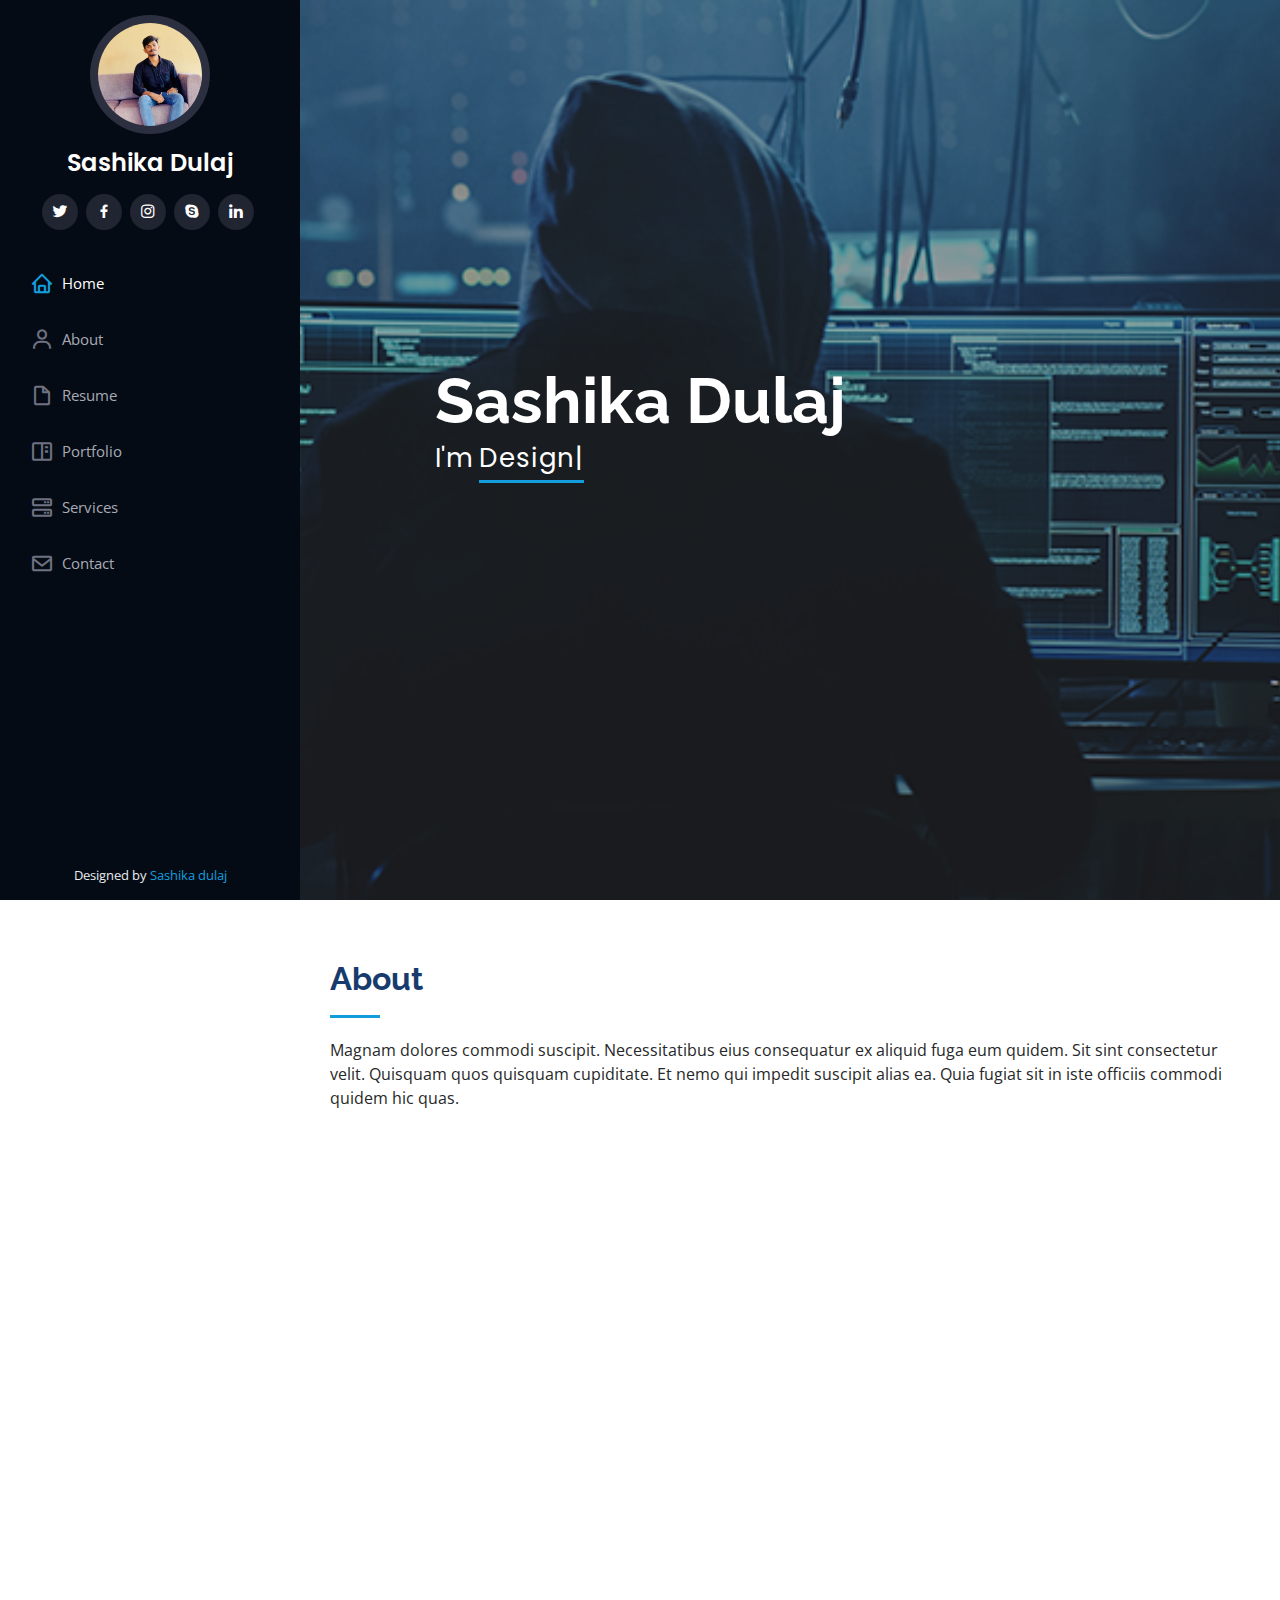
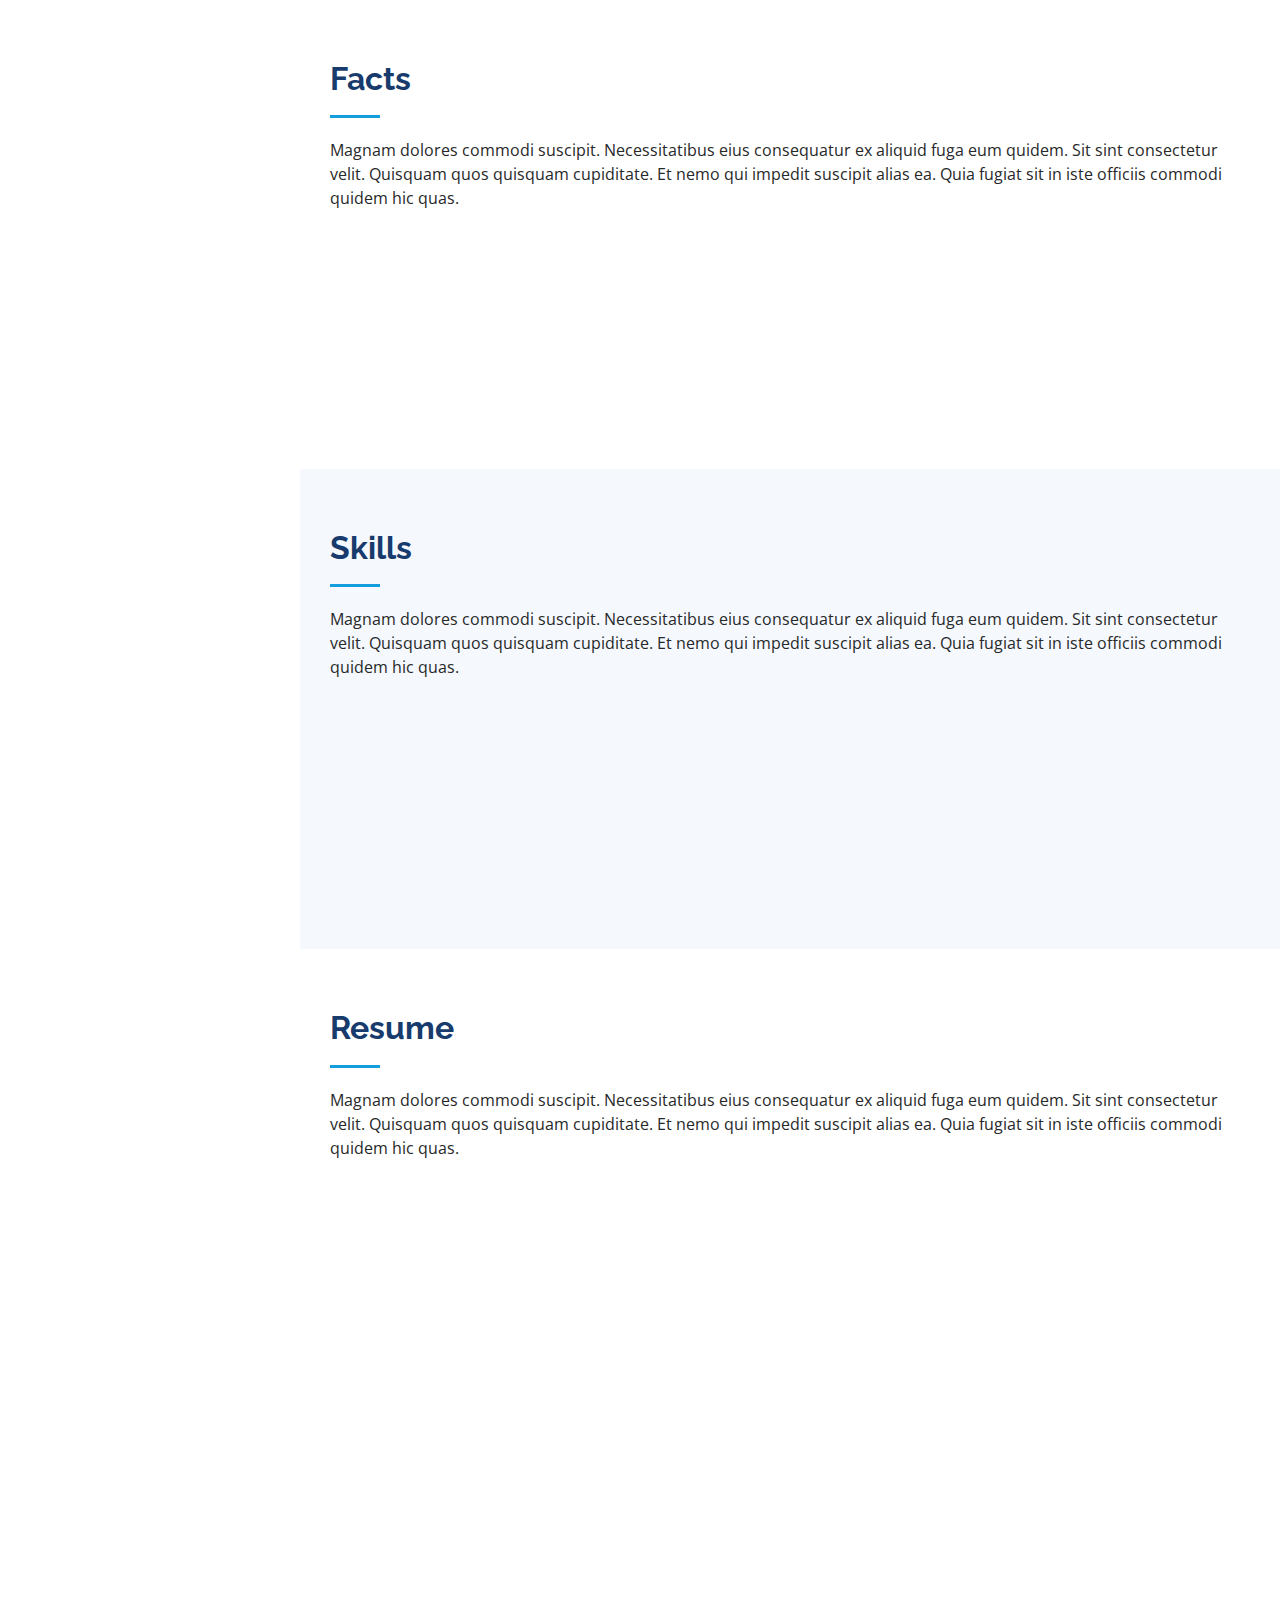
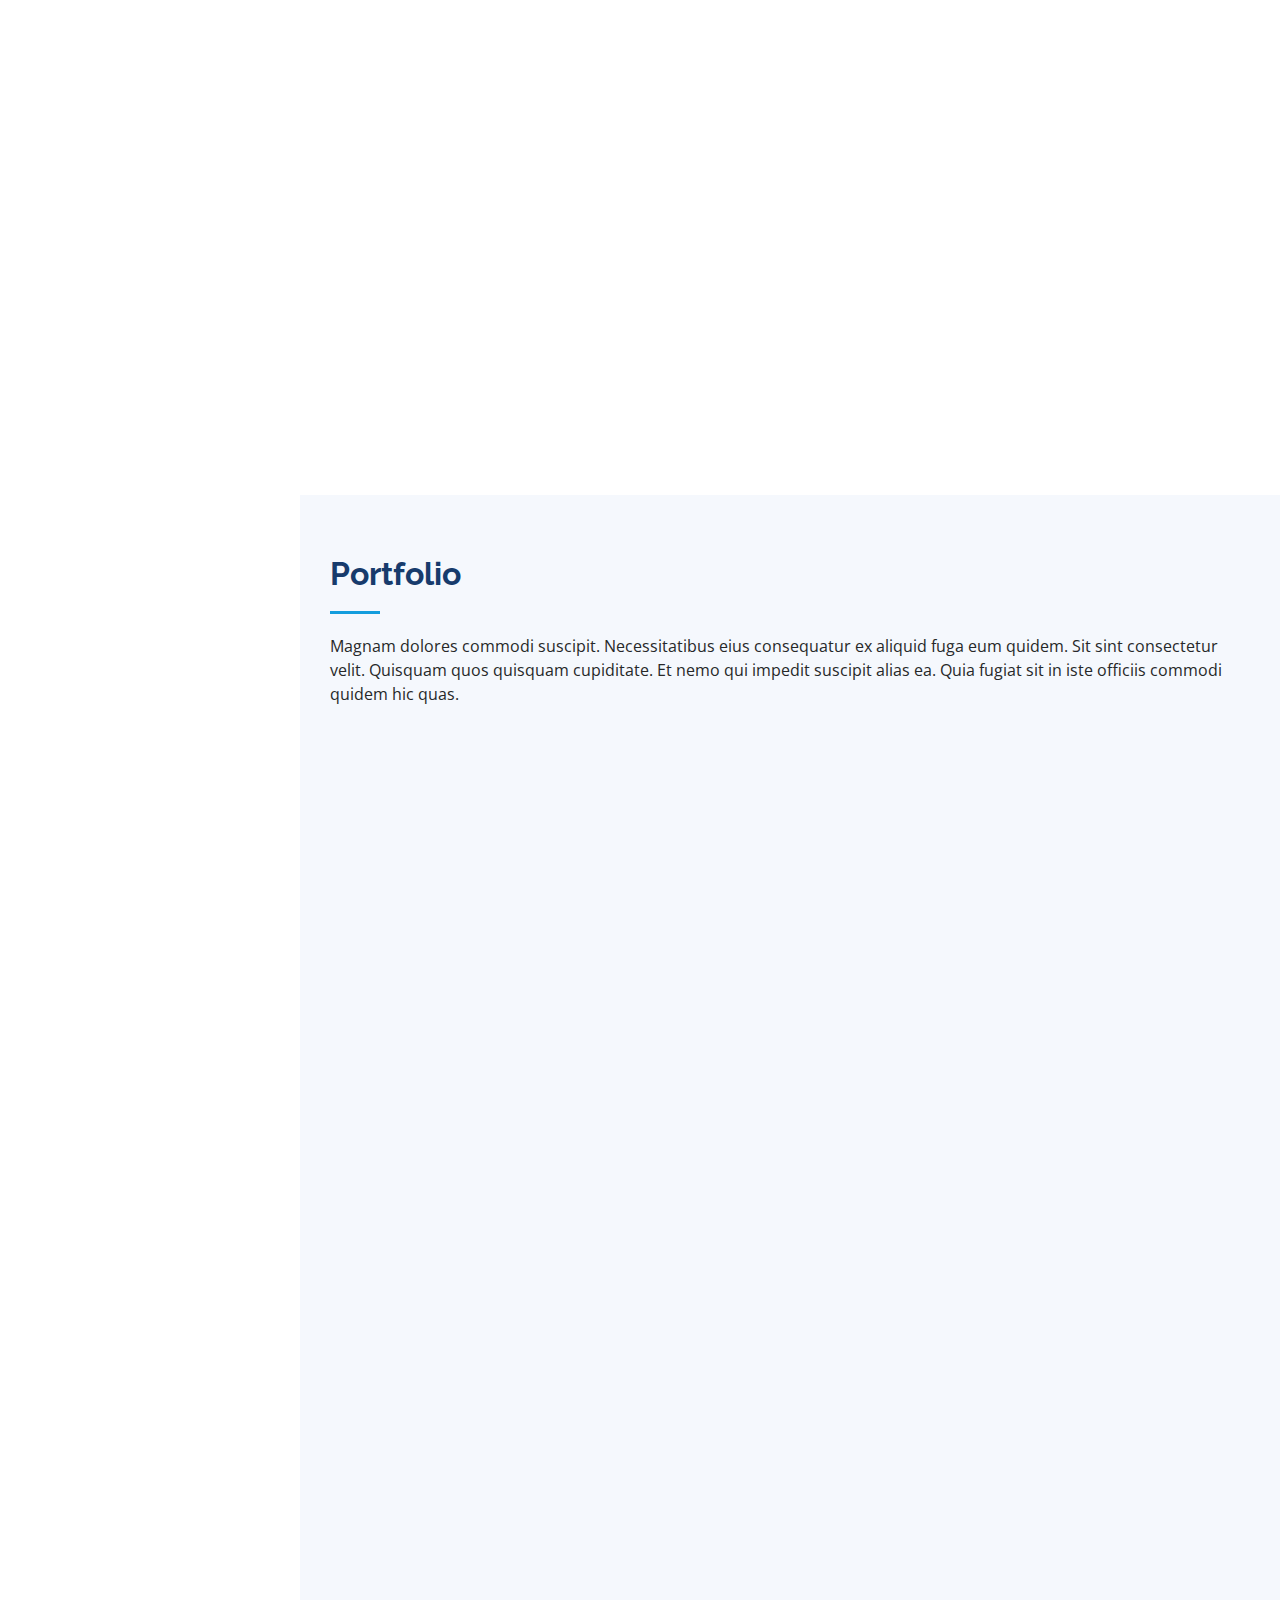
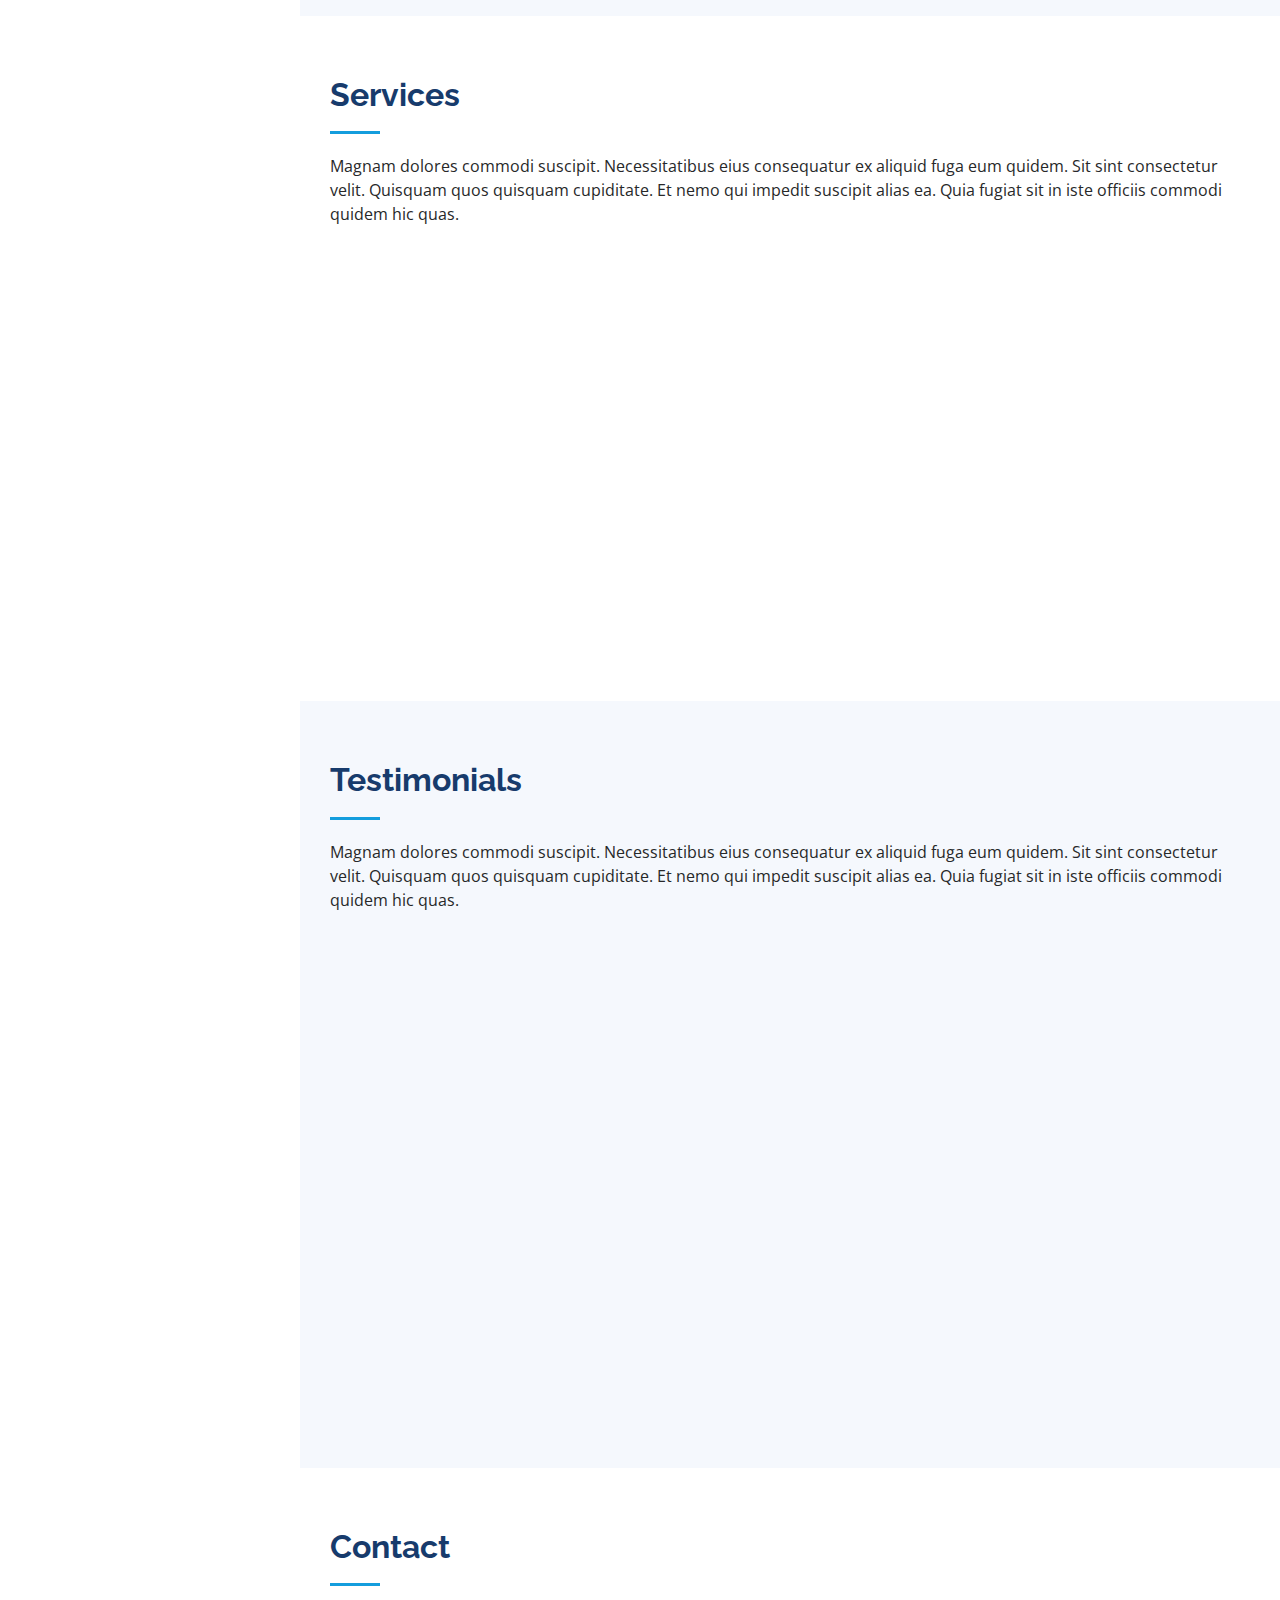
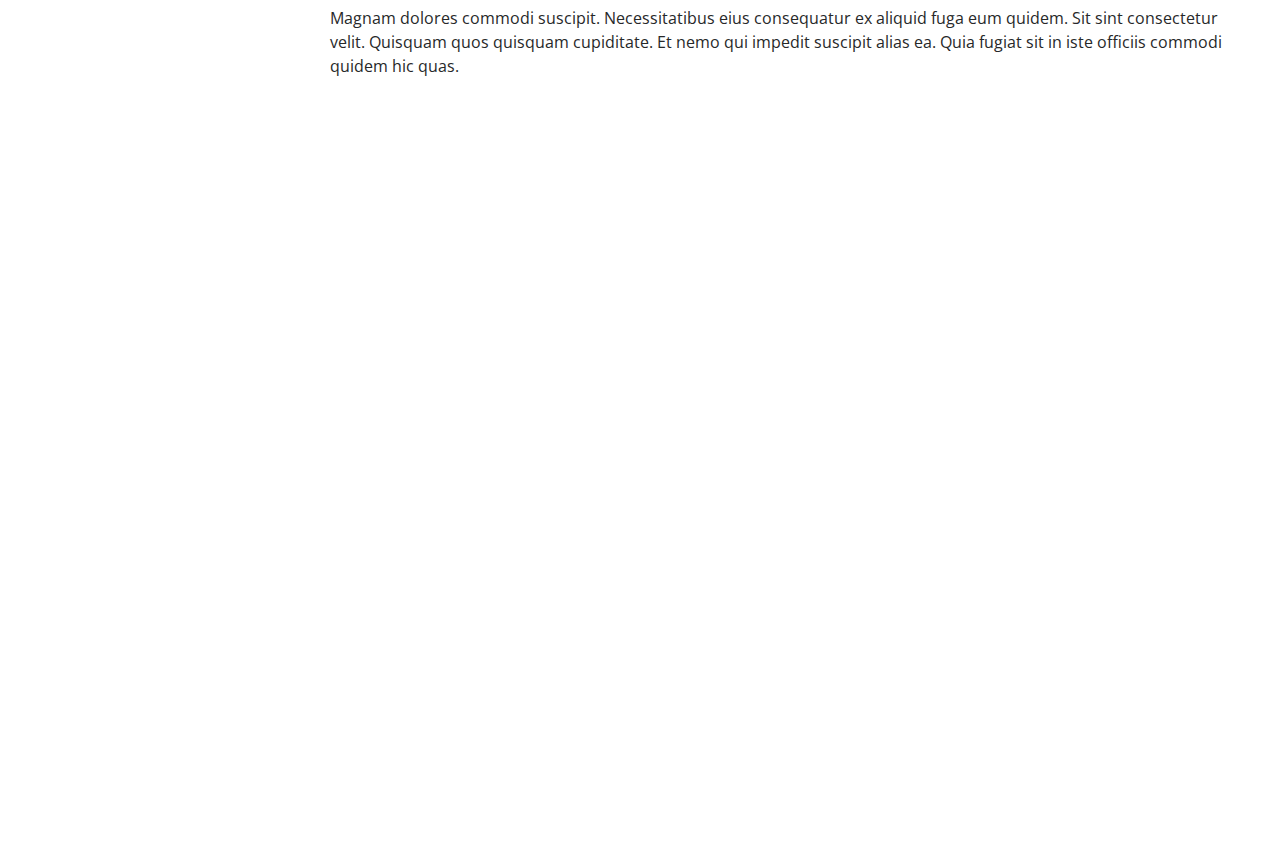
==== index.html @ 4c7f1e3f "first commit" ====
<!DOCTYPE html>
<html lang="en">

<head>
  <meta charset="utf-8">
  <meta content="width=device-width, initial-scale=1.0" name="viewport">

  <title>iPortfolio Bootstrap Template - Index</title>
  <meta content="" name="description">
  <meta content="" name="keywords">

  <!-- Favicons -->
  <link href="assets/img/favicon.png" rel="icon">
  <link href="assets/img/apple-touch-icon.png" rel="apple-touch-icon">

  <!-- Google Fonts -->
  <link href="https://fonts.googleapis.com/css?family=Open+Sans:300,300i,400,400i,600,600i,700,700i|Raleway:300,300i,400,400i,500,500i,600,600i,700,700i|Poppins:300,300i,400,400i,500,500i,600,600i,700,700i" rel="stylesheet">

  <!-- Vendor CSS Files -->
  <link href="assets/vendor/aos/aos.css" rel="stylesheet">
  <link href="assets/vendor/bootstrap/css/bootstrap.min.css" rel="stylesheet">
  <link href="assets/vendor/bootstrap-icons/bootstrap-icons.css" rel="stylesheet">
  <link href="assets/vendor/boxicons/css/boxicons.min.css" rel="stylesheet">
  <link href="assets/vendor/glightbox/css/glightbox.min.css" rel="stylesheet">
  <link href="assets/vendor/swiper/swiper-bundle.min.css" rel="stylesheet">

  <!-- Template Main CSS File -->
  <link href="assets/css/style.css" rel="stylesheet">

  <!-- =======================================================
  * Template Name: iPortfolio
  * Updated: Jul 27 2023 with Bootstrap v5.3.1
  * Template URL: https://bootstrapmade.com/iportfolio-bootstrap-portfolio-websites-template/
  * Author: BootstrapMade.com
  * License: https://bootstrapmade.com/license/
  ======================================================== -->
</head>

<body>

  <!-- ======= Mobile nav toggle button ======= -->
  <i class="bi bi-list mobile-nav-toggle d-xl-none"></i>

  <!-- ======= Header ======= -->
  <header id="header">
    <div class="d-flex flex-column">

      <div class="profile">
        <img src="assets/img/profile-img.jpeg"  alt="" class="img-fluid rounded-circle">
        <h1 class="text-light"><a href="index.html">Sashika Dulaj</a></h1>
        <div class="social-links mt-3 text-center">
          <a href="#" class="twitter"><i class="bx bxl-twitter"></i></a>
          <a href="#" class="facebook"><i class="bx bxl-facebook"></i></a>
          <a href="#" class="instagram"><i class="bx bxl-instagram"></i></a>
          <a href="#" class="google-plus"><i class="bx bxl-skype"></i></a>
          <a href="#" class="linkedin"><i class="bx bxl-linkedin"></i></a>
        </div>
      </div>

      <nav id="navbar" class="nav-menu navbar">
        <ul>
          <li><a href="#hero" class="nav-link scrollto active"><i class="bx bx-home"></i> <span>Home</span></a></li>
          <li><a href="#about" class="nav-link scrollto"><i class="bx bx-user"></i> <span>About</span></a></li>
          <li><a href="#resume" class="nav-link scrollto"><i class="bx bx-file-blank"></i> <span>Resume</span></a></li>
          <li><a href="#portfolio" class="nav-link scrollto"><i class="bx bx-book-content"></i> <span>Portfolio</span></a></li>
          <li><a href="#services" class="nav-link scrollto"><i class="bx bx-server"></i> <span>Services</span></a></li>
          <li><a href="#contact" class="nav-link scrollto"><i class="bx bx-envelope"></i> <span>Contact</span></a></li>
        </ul>
      </nav><!-- .nav-menu -->
    </div>
  </header><!-- End Header -->

  <!-- ======= Hero Section ======= -->
  <section id="hero" class="d-flex flex-column justify-content-center align-items-center">
    <div class="hero-container" data-aos="fade-in">
      <h1>Sashika Dulaj</h1>
      <p>I'm <span class="typed" data-typed-items="Designer, Developer, Freelancer, Photographer"></span></p>
    </div>
  </section><!-- End Hero -->

  <main id="main">

    <!-- ======= About Section ======= -->
    <section id="about" class="about">
      <div class="container">

        <div class="section-title">
          <h2>About</h2>
          <p>Magnam dolores commodi suscipit. Necessitatibus eius consequatur ex aliquid fuga eum quidem. Sit sint consectetur velit. Quisquam quos quisquam cupiditate. Et nemo qui impedit suscipit alias ea. Quia fugiat sit in iste officiis commodi quidem hic quas.</p>
        </div>

        <div class="row">
          <div class="col-lg-4" data-aos="fade-right">
            <img src="assets/img/profile-img.jpeg" class="img-fluid" alt="">
          </div>
          <div class="col-lg-8 pt-4 pt-lg-0 content" data-aos="fade-left">
            <h3>UI/UX Designer &amp; Web Developer.</h3>
            <p class="fst-italic">
              Lorem ipsum dolor sit amet, consectetur adipiscing elit, sed do eiusmod tempor incididunt ut labore et dolore
              magna aliqua.
            </p>
            <div class="row">
              <div class="col-lg-6">
                <ul>
                  <li><i class="bi bi-chevron-right"></i> <strong>Birthday:</strong> <span>1 May 1995</span></li>
                  <li><i class="bi bi-chevron-right"></i> <strong>Website:</strong> <span>www.example.com</span></li>
                  <li><i class="bi bi-chevron-right"></i> <strong>Phone:</strong> <span>+123 456 7890</span></li>
                  <li><i class="bi bi-chevron-right"></i> <strong>City:</strong> <span>New York, USA</span></li>
                </ul>
              </div>
              <div class="col-lg-6">
                <ul>
                  <li><i class="bi bi-chevron-right"></i> <strong>Age:</strong> <span>30</span></li>
                  <li><i class="bi bi-chevron-right"></i> <strong>Degree:</strong> <span>Master</span></li>
                  <li><i class="bi bi-chevron-right"></i> <strong>PhEmailone:</strong> <span>email@example.com</span></li>
                  <li><i class="bi bi-chevron-right"></i> <strong>Freelance:</strong> <span>Available</span></li>
                </ul>
              </div>
            </div>
            <p>
              Officiis eligendi itaque labore et dolorum mollitia officiis optio vero. Quisquam sunt adipisci omnis et ut. Nulla accusantium dolor incidunt officia tempore. Et eius omnis.
              Cupiditate ut dicta maxime officiis quidem quia. Sed et consectetur qui quia repellendus itaque neque. Aliquid amet quidem ut quaerat cupiditate. Ab et eum qui repellendus omnis culpa magni laudantium dolores.
            </p>
          </div>
        </div>

      </div>
    </section><!-- End About Section -->

    <!-- ======= Facts Section ======= -->
    <section id="facts" class="facts">
      <div class="container">

        <div class="section-title">
          <h2>Facts</h2>
          <p>Magnam dolores commodi suscipit. Necessitatibus eius consequatur ex aliquid fuga eum quidem. Sit sint consectetur velit. Quisquam quos quisquam cupiditate. Et nemo qui impedit suscipit alias ea. Quia fugiat sit in iste officiis commodi quidem hic quas.</p>
        </div>

        <div class="row no-gutters">

          <div class="col-lg-3 col-md-6 d-md-flex align-items-md-stretch" data-aos="fade-up">
            <div class="count-box">
              <i class="bi bi-emoji-smile"></i>
              <span data-purecounter-start="0" data-purecounter-end="232" data-purecounter-duration="1" class="purecounter"></span>
              <p><strong>Happy Clients</strong> consequuntur quae</p>
            </div>
          </div>

          <div class="col-lg-3 col-md-6 d-md-flex align-items-md-stretch" data-aos="fade-up" data-aos-delay="100">
            <div class="count-box">
              <i class="bi bi-journal-richtext"></i>
              <span data-purecounter-start="0" data-purecounter-end="521" data-purecounter-duration="1" class="purecounter"></span>
              <p><strong>Projects</strong> adipisci atque cum quia aut</p>
            </div>
          </div>

          <div class="col-lg-3 col-md-6 d-md-flex align-items-md-stretch" data-aos="fade-up" data-aos-delay="200">
            <div class="count-box">
              <i class="bi bi-headset"></i>
              <span data-purecounter-start="0" data-purecounter-end="1453" data-purecounter-duration="1" class="purecounter"></span>
              <p><strong>Hours Of Support</strong> aut commodi quaerat</p>
            </div>
          </div>

          <div class="col-lg-3 col-md-6 d-md-flex align-items-md-stretch" data-aos="fade-up" data-aos-delay="300">
            <div class="count-box">
              <i class="bi bi-people"></i>
              <span data-purecounter-start="0" data-purecounter-end="32" data-purecounter-duration="1" class="purecounter"></span>
              <p><strong>Hard Workers</strong> rerum asperiores dolor</p>
            </div>
          </div>

        </div>

      </div>
    </section><!-- End Facts Section -->

    <!-- ======= Skills Section ======= -->
    <section id="skills" class="skills section-bg">
      <div class="container">

        <div class="section-title">
          <h2>Skills</h2>
          <p>Magnam dolores commodi suscipit. Necessitatibus eius consequatur ex aliquid fuga eum quidem. Sit sint consectetur velit. Quisquam quos quisquam cupiditate. Et nemo qui impedit suscipit alias ea. Quia fugiat sit in iste officiis commodi quidem hic quas.</p>
        </div>

        <div class="row skills-content">

          <div class="col-lg-6" data-aos="fade-up">

            <div class="progress">
              <span class="skill">HTML <i class="val">100%</i></span>
              <div class="progress-bar-wrap">
                <div class="progress-bar" role="progressbar" aria-valuenow="100" aria-valuemin="0" aria-valuemax="100"></div>
              </div>
            </div>

            <div class="progress">
              <span class="skill">CSS <i class="val">90%</i></span>
              <div class="progress-bar-wrap">
                <div class="progress-bar" role="progressbar" aria-valuenow="90" aria-valuemin="0" aria-valuemax="100"></div>
              </div>
            </div>

            <div class="progress">
              <span class="skill">JavaScript <i class="val">75%</i></span>
              <div class="progress-bar-wrap">
                <div class="progress-bar" role="progressbar" aria-valuenow="75" aria-valuemin="0" aria-valuemax="100"></div>
              </div>
            </div>

          </div>

          <div class="col-lg-6" data-aos="fade-up" data-aos-delay="100">

            <div class="progress">
              <span class="skill">PHP <i class="val">80%</i></span>
              <div class="progress-bar-wrap">
                <div class="progress-bar" role="progressbar" aria-valuenow="80" aria-valuemin="0" aria-valuemax="100"></div>
              </div>
            </div>

            <div class="progress">
              <span class="skill">WordPress/CMS <i class="val">90%</i></span>
              <div class="progress-bar-wrap">
                <div class="progress-bar" role="progressbar" aria-valuenow="90" aria-valuemin="0" aria-valuemax="100"></div>
              </div>
            </div>

            <div class="progress">
              <span class="skill">Photoshop <i class="val">55%</i></span>
              <div class="progress-bar-wrap">
                <div class="progress-bar" role="progressbar" aria-valuenow="55" aria-valuemin="0" aria-valuemax="100"></div>
              </div>
            </div>

          </div>

        </div>

      </div>
    </section><!-- End Skills Section -->

    <!-- ======= Resume Section ======= -->
    <section id="resume" class="resume">
      <div class="container">

        <div class="section-title">
          <h2>Resume</h2>
          <p>Magnam dolores commodi suscipit. Necessitatibus eius consequatur ex aliquid fuga eum quidem. Sit sint consectetur velit. Quisquam quos quisquam cupiditate. Et nemo qui impedit suscipit alias ea. Quia fugiat sit in iste officiis commodi quidem hic quas.</p>
        </div>

        <div class="row">
          <div class="col-lg-6" data-aos="fade-up">
            <h3 class="resume-title">Sumary</h3>
            <div class="resume-item pb-0">
              <h4>Alex Smith</h4>
              <p><em>Innovative and deadline-driven Graphic Designer with 3+ years of experience designing and developing user-centered digital/print marketing material from initial concept to final, polished deliverable.</em></p>
              <ul>
                <li>Portland par 127,Orlando, FL</li>
                <li>(123) 456-7891</li>
                <li>alice.barkley@example.com</li>
              </ul>
            </div>

            <h3 class="resume-title">Education</h3>
            <div class="resume-item">
              <h4>Master of Fine Arts &amp; Graphic Design</h4>
              <h5>2015 - 2016</h5>
              <p><em>Rochester Institute of Technology, Rochester, NY</em></p>
              <p>Qui deserunt veniam. Et sed aliquam labore tempore sed quisquam iusto autem sit. Ea vero voluptatum qui ut dignissimos deleniti nerada porti sand markend</p>
            </div>
            <div class="resume-item">
              <h4>Bachelor of Fine Arts &amp; Graphic Design</h4>
              <h5>2010 - 2014</h5>
              <p><em>Rochester Institute of Technology, Rochester, NY</em></p>
              <p>Quia nobis sequi est occaecati aut. Repudiandae et iusto quae reiciendis et quis Eius vel ratione eius unde vitae rerum voluptates asperiores voluptatem Earum molestiae consequatur neque etlon sader mart dila</p>
            </div>
          </div>
          <div class="col-lg-6" data-aos="fade-up" data-aos-delay="100">
            <h3 class="resume-title">Professional Experience</h3>
            <div class="resume-item">
              <h4>Senior graphic design specialist</h4>
              <h5>2019 - Present</h5>
              <p><em>Experion, New York, NY </em></p>
              <ul>
                <li>Lead in the design, development, and implementation of the graphic, layout, and production communication materials</li>
                <li>Delegate tasks to the 7 members of the design team and provide counsel on all aspects of the project. </li>
                <li>Supervise the assessment of all graphic materials in order to ensure quality and accuracy of the design</li>
                <li>Oversee the efficient use of production project budgets ranging from $2,000 - $25,000</li>
              </ul>
            </div>
            <div class="resume-item">
              <h4>Graphic design specialist</h4>
              <h5>2017 - 2018</h5>
              <p><em>Stepping Stone Advertising, New York, NY</em></p>
              <ul>
                <li>Developed numerous marketing programs (logos, brochures,infographics, presentations, and advertisements).</li>
                <li>Managed up to 5 projects or tasks at a given time while under pressure</li>
                <li>Recommended and consulted with clients on the most appropriate graphic design</li>
                <li>Created 4+ design presentations and proposals a month for clients and account managers</li>
              </ul>
            </div>
          </div>
        </div>

      </div>
    </section><!-- End Resume Section -->

    <!-- ======= Portfolio Section ======= -->
    <section id="portfolio" class="portfolio section-bg">
      <div class="container">

        <div class="section-title">
          <h2>Portfolio</h2>
          <p>Magnam dolores commodi suscipit. Necessitatibus eius consequatur ex aliquid fuga eum quidem. Sit sint consectetur velit. Quisquam quos quisquam cupiditate. Et nemo qui impedit suscipit alias ea. Quia fugiat sit in iste officiis commodi quidem hic quas.</p>
        </div>

        <div class="row" data-aos="fade-up">
          <div class="col-lg-12 d-flex justify-content-center">
            <ul id="portfolio-flters">
              <li data-filter="*" class="filter-active">All</li>
              <li data-filter=".filter-app">App</li>
              <li data-filter=".filter-card">Card</li>
              <li data-filter=".filter-web">Web</li>
            </ul>
          </div>
        </div>

        <div class="row portfolio-container" data-aos="fade-up" data-aos-delay="100">

          <div class="col-lg-4 col-md-6 portfolio-item filter-app">
            <div class="portfolio-wrap">
              <img src="assets/img/portfolio/portfolio-1.jpg" class="img-fluid" alt="">
              <div class="portfolio-links">
                <a href="assets/img/portfolio/portfolio-1.jpg" data-gallery="portfolioGallery" class="portfolio-lightbox" title="App 1"><i class="bx bx-plus"></i></a>
                <a href="portfolio-details.html" title="More Details"><i class="bx bx-link"></i></a>
              </div>
            </div>
          </div>

          <div class="col-lg-4 col-md-6 portfolio-item filter-web">
            <div class="portfolio-wrap">
              <img src="assets/img/portfolio/portfolio-2.jpg" class="img-fluid" alt="">
              <div class="portfolio-links">
                <a href="assets/img/portfolio/portfolio-2.jpg" data-gallery="portfolioGallery" class="portfolio-lightbox" title="Web 3"><i class="bx bx-plus"></i></a>
                <a href="portfolio-details.html" title="More Details"><i class="bx bx-link"></i></a>
              </div>
            </div>
          </div>

          <div class="col-lg-4 col-md-6 portfolio-item filter-app">
            <div class="portfolio-wrap">
              <img src="assets/img/portfolio/portfolio-3.jpg" class="img-fluid" alt="">
              <div class="portfolio-links">
                <a href="assets/img/portfolio/portfolio-3.jpg" data-gallery="portfolioGallery" class="portfolio-lightbox" title="App 2"><i class="bx bx-plus"></i></a>
                <a href="portfolio-details.html" title="More Details"><i class="bx bx-link"></i></a>
              </div>
            </div>
          </div>

          <div class="col-lg-4 col-md-6 portfolio-item filter-card">
            <div class="portfolio-wrap">
              <img src="assets/img/portfolio/portfolio-4.jpg" class="img-fluid" alt="">
              <div class="portfolio-links">
                <a href="assets/img/portfolio/portfolio-4.jpg" data-gallery="portfolioGallery" class="portfolio-lightbox" title="Card 2"><i class="bx bx-plus"></i></a>
                <a href="portfolio-details.html" title="More Details"><i class="bx bx-link"></i></a>
              </div>
            </div>
          </div>

          <div class="col-lg-4 col-md-6 portfolio-item filter-web">
            <div class="portfolio-wrap">
              <img src="assets/img/portfolio/portfolio-5.jpg" class="img-fluid" alt="">
              <div class="portfolio-links">
                <a href="assets/img/portfolio/portfolio-5.jpg" data-gallery="portfolioGallery" class="portfolio-lightbox" title="Web 2"><i class="bx bx-plus"></i></a>
                <a href="portfolio-details.html" title="More Details"><i class="bx bx-link"></i></a>
              </div>
            </div>
          </div>

          <div class="col-lg-4 col-md-6 portfolio-item filter-app">
            <div class="portfolio-wrap">
              <img src="assets/img/portfolio/portfolio-6.jpg" class="img-fluid" alt="">
              <div class="portfolio-links">
                <a href="assets/img/portfolio/portfolio-6.jpg" data-gallery="portfolioGallery" class="portfolio-lightbox" title="App 3"><i class="bx bx-plus"></i></a>
                <a href="portfolio-details.html" title="More Details"><i class="bx bx-link"></i></a>
              </div>
            </div>
          </div>

          <div class="col-lg-4 col-md-6 portfolio-item filter-card">
            <div class="portfolio-wrap">
              <img src="assets/img/portfolio/portfolio-7.jpg" class="img-fluid" alt="">
              <div class="portfolio-links">
                <a href="assets/img/portfolio/portfolio-7.jpg" data-gallery="portfolioGallery" class="portfolio-lightbox" title="Card 1"><i class="bx bx-plus"></i></a>
                <a href="portfolio-details.html" title="More Details"><i class="bx bx-link"></i></a>
              </div>
            </div>
          </div>

          <div class="col-lg-4 col-md-6 portfolio-item filter-card">
            <div class="portfolio-wrap">
              <img src="assets/img/portfolio/portfolio-8.jpg" class="img-fluid" alt="">
              <div class="portfolio-links">
                <a href="assets/img/portfolio/portfolio-8.jpg" data-gallery="portfolioGallery" class="portfolio-lightbox" title="Card 3"><i class="bx bx-plus"></i></a>
                <a href="portfolio-details.html" title="More Details"><i class="bx bx-link"></i></a>
              </div>
            </div>
          </div>

          <div class="col-lg-4 col-md-6 portfolio-item filter-web">
            <div class="portfolio-wrap">
              <img src="assets/img/portfolio/portfolio-9.jpg" class="img-fluid" alt="">
              <div class="portfolio-links">
                <a href="assets/img/portfolio/portfolio-9.jpg" data-gallery="portfolioGallery" class="portfolio-lightbox" title="Web 3"><i class="bx bx-plus"></i></a>
                <a href="portfolio-details.html" title="More Details"><i class="bx bx-link"></i></a>
              </div>
            </div>
          </div>

        </div>

      </div>
    </section><!-- End Portfolio Section -->

    <!-- ======= Services Section ======= -->
    <section id="services" class="services">
      <div class="container">

        <div class="section-title">
          <h2>Services</h2>
          <p>Magnam dolores commodi suscipit. Necessitatibus eius consequatur ex aliquid fuga eum quidem. Sit sint consectetur velit. Quisquam quos quisquam cupiditate. Et nemo qui impedit suscipit alias ea. Quia fugiat sit in iste officiis commodi quidem hic quas.</p>
        </div>

        <div class="row">
          <div class="col-lg-4 col-md-6 icon-box" data-aos="fade-up">
            <div class="icon"><i class="bi bi-briefcase"></i></div>
            <h4 class="title"><a href="">Lorem Ipsum</a></h4>
            <p class="description">Voluptatum deleniti atque corrupti quos dolores et quas molestias excepturi sint occaecati cupiditate non provident</p>
          </div>
          <div class="col-lg-4 col-md-6 icon-box" data-aos="fade-up" data-aos-delay="100">
            <div class="icon"><i class="bi bi-card-checklist"></i></div>
            <h4 class="title"><a href="">Dolor Sitema</a></h4>
            <p class="description">Minim veniam, quis nostrud exercitation ullamco laboris nisi ut aliquip ex ea commodo consequat tarad limino ata</p>
          </div>
          <div class="col-lg-4 col-md-6 icon-box" data-aos="fade-up" data-aos-delay="200">
            <div class="icon"><i class="bi bi-bar-chart"></i></div>
            <h4 class="title"><a href="">Sed ut perspiciatis</a></h4>
            <p class="description">Duis aute irure dolor in reprehenderit in voluptate velit esse cillum dolore eu fugiat nulla pariatur</p>
          </div>
          <div class="col-lg-4 col-md-6 icon-box" data-aos="fade-up" data-aos-delay="300">
            <div class="icon"><i class="bi bi-binoculars"></i></div>
            <h4 class="title"><a href="">Magni Dolores</a></h4>
            <p class="description">Excepteur sint occaecat cupidatat non proident, sunt in culpa qui officia deserunt mollit anim id est laborum</p>
          </div>
          <div class="col-lg-4 col-md-6 icon-box" data-aos="fade-up" data-aos-delay="400">
            <div class="icon"><i class="bi bi-brightness-high"></i></div>
            <h4 class="title"><a href="">Nemo Enim</a></h4>
            <p class="description">At vero eos et accusamus et iusto odio dignissimos ducimus qui blanditiis praesentium voluptatum deleniti atque</p>
          </div>
          <div class="col-lg-4 col-md-6 icon-box" data-aos="fade-up" data-aos-delay="500">
            <div class="icon"><i class="bi bi-calendar4-week"></i></div>
            <h4 class="title"><a href="">Eiusmod Tempor</a></h4>
            <p class="description">Et harum quidem rerum facilis est et expedita distinctio. Nam libero tempore, cum soluta nobis est eligendi</p>
          </div>
        </div>

      </div>
    </section><!-- End Services Section -->

    <!-- ======= Testimonials Section ======= -->
    <section id="testimonials" class="testimonials section-bg">
      <div class="container">

        <div class="section-title">
          <h2>Testimonials</h2>
          <p>Magnam dolores commodi suscipit. Necessitatibus eius consequatur ex aliquid fuga eum quidem. Sit sint consectetur velit. Quisquam quos quisquam cupiditate. Et nemo qui impedit suscipit alias ea. Quia fugiat sit in iste officiis commodi quidem hic quas.</p>
        </div>

        <div class="testimonials-slider swiper" data-aos="fade-up" data-aos-delay="100">
          <div class="swiper-wrapper">

            <div class="swiper-slide">
              <div class="testimonial-item" data-aos="fade-up">
                <p>
                  <i class="bx bxs-quote-alt-left quote-icon-left"></i>
                  Proin iaculis purus consequat sem cure digni ssim donec porttitora entum suscipit rhoncus. Accusantium quam, ultricies eget id, aliquam eget nibh et. Maecen aliquam, risus at semper.
                  <i class="bx bxs-quote-alt-right quote-icon-right"></i>
                </p>
                <img src="assets/img/testimonials/testimonials-1.jpg" class="testimonial-img" alt="">
                <h3>Saul Goodman</h3>
                <h4>Ceo &amp; Founder</h4>
              </div>
            </div><!-- End testimonial item -->

            <div class="swiper-slide">
              <div class="testimonial-item" data-aos="fade-up" data-aos-delay="100">
                <p>
                  <i class="bx bxs-quote-alt-left quote-icon-left"></i>
                  Export tempor illum tamen malis malis eram quae irure esse labore quem cillum quid cillum eram malis quorum velit fore eram velit sunt aliqua noster fugiat irure amet legam anim culpa.
                  <i class="bx bxs-quote-alt-right quote-icon-right"></i>
                </p>
                <img src="assets/img/testimonials/testimonials-2.jpg" class="testimonial-img" alt="">
                <h3>Sara Wilsson</h3>
                <h4>Designer</h4>
              </div>
            </div><!-- End testimonial item -->

            <div class="swiper-slide">
              <div class="testimonial-item" data-aos="fade-up" data-aos-delay="200">
                <p>
                  <i class="bx bxs-quote-alt-left quote-icon-left"></i>
                  Enim nisi quem export duis labore cillum quae magna enim sint quorum nulla quem veniam duis minim tempor labore quem eram duis noster aute amet eram fore quis sint minim.
                  <i class="bx bxs-quote-alt-right quote-icon-right"></i>
                </p>
                <img src="assets/img/testimonials/testimonials-3.jpg" class="testimonial-img" alt="">
                <h3>Jena Karlis</h3>
                <h4>Store Owner</h4>
              </div>
            </div><!-- End testimonial item -->

            <div class="swiper-slide">
              <div class="testimonial-item" data-aos="fade-up" data-aos-delay="300">
                <p>
                  <i class="bx bxs-quote-alt-left quote-icon-left"></i>
                  Fugiat enim eram quae cillum dolore dolor amet nulla culpa multos export minim fugiat minim velit minim dolor enim duis veniam ipsum anim magna sunt elit fore quem dolore labore illum veniam.
                  <i class="bx bxs-quote-alt-right quote-icon-right"></i>
                </p>
                <img src="assets/img/testimonials/testimonials-4.jpg" class="testimonial-img" alt="">
                <h3>Matt Brandon</h3>
                <h4>Freelancer</h4>
              </div>
            </div><!-- End testimonial item -->

            <div class="swiper-slide">
              <div class="testimonial-item" data-aos="fade-up" data-aos-delay="400">
                <p>
                  <i class="bx bxs-quote-alt-left quote-icon-left"></i>
                  Quis quorum aliqua sint quem legam fore sunt eram irure aliqua veniam tempor noster veniam enim culpa labore duis sunt culpa nulla illum cillum fugiat legam esse veniam culpa fore nisi cillum quid.
                  <i class="bx bxs-quote-alt-right quote-icon-right"></i>
                </p>
                <img src="assets/img/testimonials/testimonials-5.jpg" class="testimonial-img" alt="">
                <h3>John Larson</h3>
                <h4>Entrepreneur</h4>
              </div>
            </div><!-- End testimonial item -->

          </div>
          <div class="swiper-pagination"></div>
        </div>

      </div>
    </section><!-- End Testimonials Section -->

    <!-- ======= Contact Section ======= -->
    <section id="contact" class="contact">
      <div class="container">

        <div class="section-title">
          <h2>Contact</h2>
          <p>Magnam dolores commodi suscipit. Necessitatibus eius consequatur ex aliquid fuga eum quidem. Sit sint consectetur velit. Quisquam quos quisquam cupiditate. Et nemo qui impedit suscipit alias ea. Quia fugiat sit in iste officiis commodi quidem hic quas.</p>
        </div>

        <div class="row" data-aos="fade-in">

          <div class="col-lg-5 d-flex align-items-stretch">
            <div class="info">
              <div class="address">
                <i class="bi bi-geo-alt"></i>
                <h4>Location:</h4>
                <p>A108 Adam Street, New York, NY 535022</p>
              </div>

              <div class="email">
                <i class="bi bi-envelope"></i>
                <h4>Email:</h4>
                <p>info@example.com</p>
              </div>

              <div class="phone">
                <i class="bi bi-phone"></i>
                <h4>Call:</h4>
                <p>+1 5589 55488 55s</p>
              </div>

              <iframe src="https://www.google.com/maps/embed?pb=!1m14!1m8!1m3!1d12097.433213460943!2d-74.0062269!3d40.7101282!3m2!1i1024!2i768!4f13.1!3m3!1m2!1s0x0%3A0xb89d1fe6bc499443!2sDowntown+Conference+Center!5e0!3m2!1smk!2sbg!4v1539943755621" frameborder="0" style="border:0; width: 100%; height: 290px;" allowfullscreen></iframe>
            </div>

          </div>

          <div class="col-lg-7 mt-5 mt-lg-0 d-flex align-items-stretch">
            <form action="forms/contact.php" method="post" role="form" class="php-email-form">
              <div class="row">
                <div class="form-group col-md-6">
                  <label for="name">Your Name</label>
                  <input type="text" name="name" class="form-control" id="name" required>
                </div>
                <div class="form-group col-md-6">
                  <label for="name">Your Email</label>
                  <input type="email" class="form-control" name="email" id="email" required>
                </div>
              </div>
              <div class="form-group">
                <label for="name">Subject</label>
                <input type="text" class="form-control" name="subject" id="subject" required>
              </div>
              <div class="form-group">
                <label for="name">Message</label>
                <textarea class="form-control" name="message" rows="10" required></textarea>
              </div>
              <div class="my-3">
                <div class="loading">Loading</div>
                <div class="error-message"></div>
                <div class="sent-message">Your message has been sent. Thank you!</div>
              </div>
              <div class="text-center"><button type="submit">Send Message</button></div>
            </form>
          </div>

        </div>

      </div>
    </section><!-- End Contact Section -->

  </main><!-- End #main -->

  <!-- ======= Footer ======= -->
  <footer id="footer">
    <div class="container">
      <div class="copyright">
       
      </div>
      <div class="credits">
        <!-- All the links in the footer should remain intact. -->
        <!-- You can delete the links only if you purchased the pro version. -->
        <!-- Licensing information: https://bootstrapmade.com/license/ -->
        <!-- Purchase the pro version with working PHP/AJAX contact form: https://bootstrapmade.com/iportfolio-bootstrap-portfolio-websites-template/ -->
        Designed by <a href="https://bootstrapmade.com/">Sashika dulaj</a>
      </div>
    </div>
  </footer><!-- End  Footer -->

  <a href="#" class="back-to-top d-flex align-items-center justify-content-center"><i class="bi bi-arrow-up-short"></i></a>

  <!-- Vendor JS Files -->
  <script src="assets/vendor/purecounter/purecounter_vanilla.js"></script>
  <script src="assets/vendor/aos/aos.js"></script>
  <script src="assets/vendor/bootstrap/js/bootstrap.bundle.min.js"></script>
  <script src="assets/vendor/glightbox/js/glightbox.min.js"></script>
  <script src="assets/vendor/isotope-layout/isotope.pkgd.min.js"></script>
  <script src="assets/vendor/swiper/swiper-bundle.min.js"></script>
  <script src="assets/vendor/typed.js/typed.umd.js"></script>
  <script src="assets/vendor/waypoints/noframework.waypoints.js"></script>
  <script src="assets/vendor/php-email-form/validate.js"></script>

  <!-- Template Main JS File -->
  <script src="assets/js/main.js"></script>

</body>

</html>
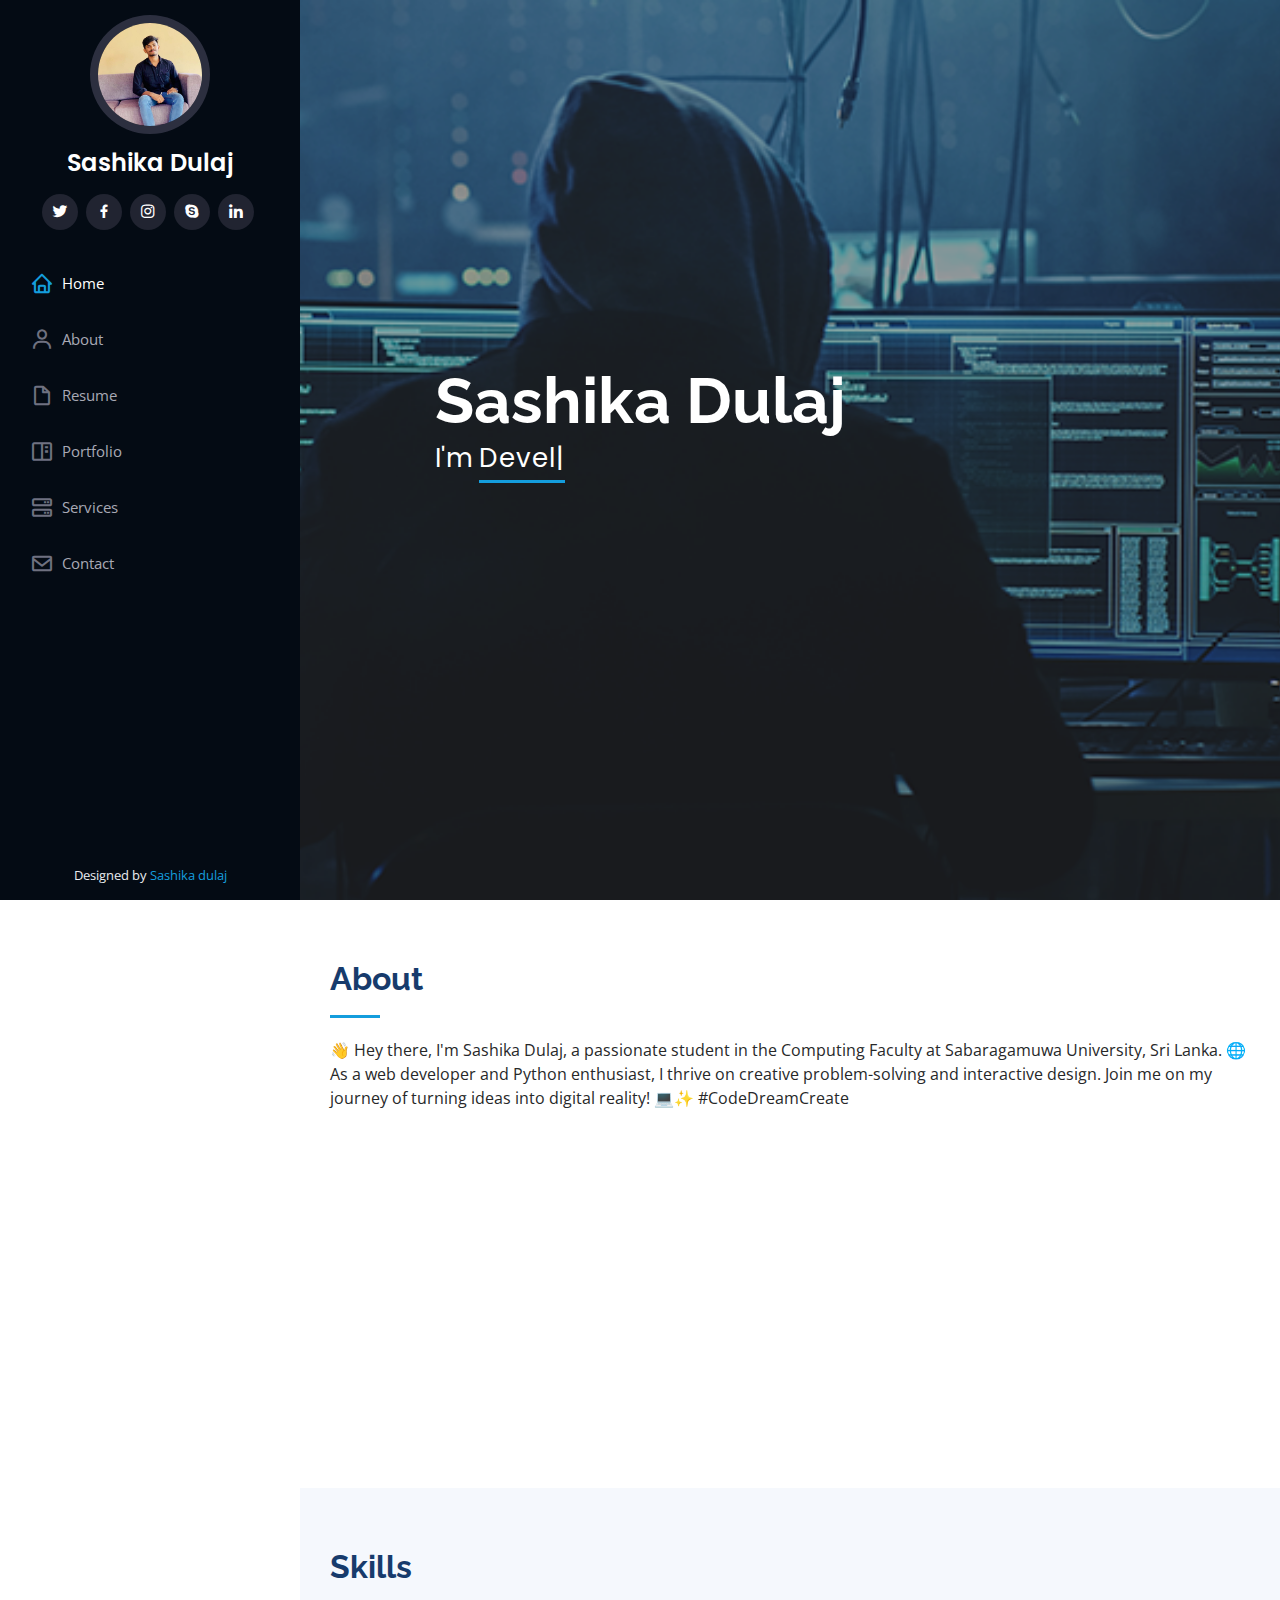
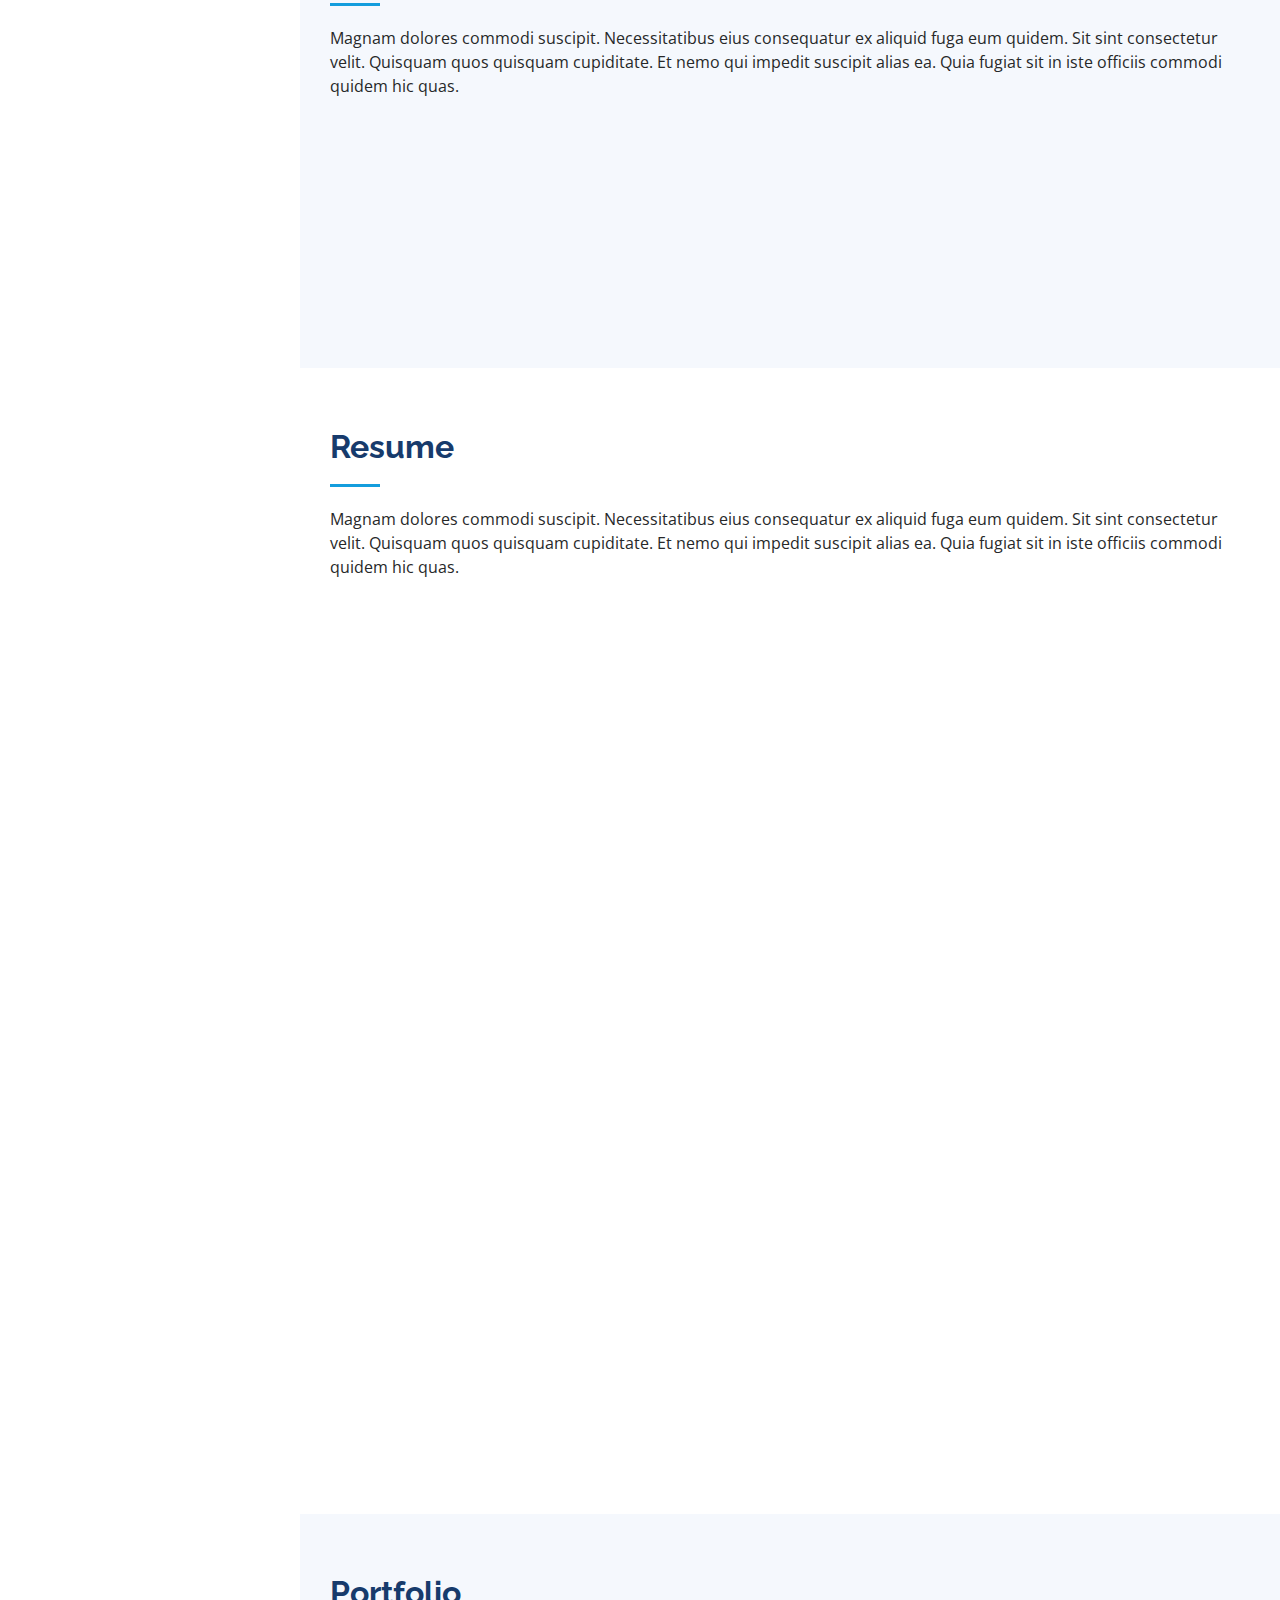
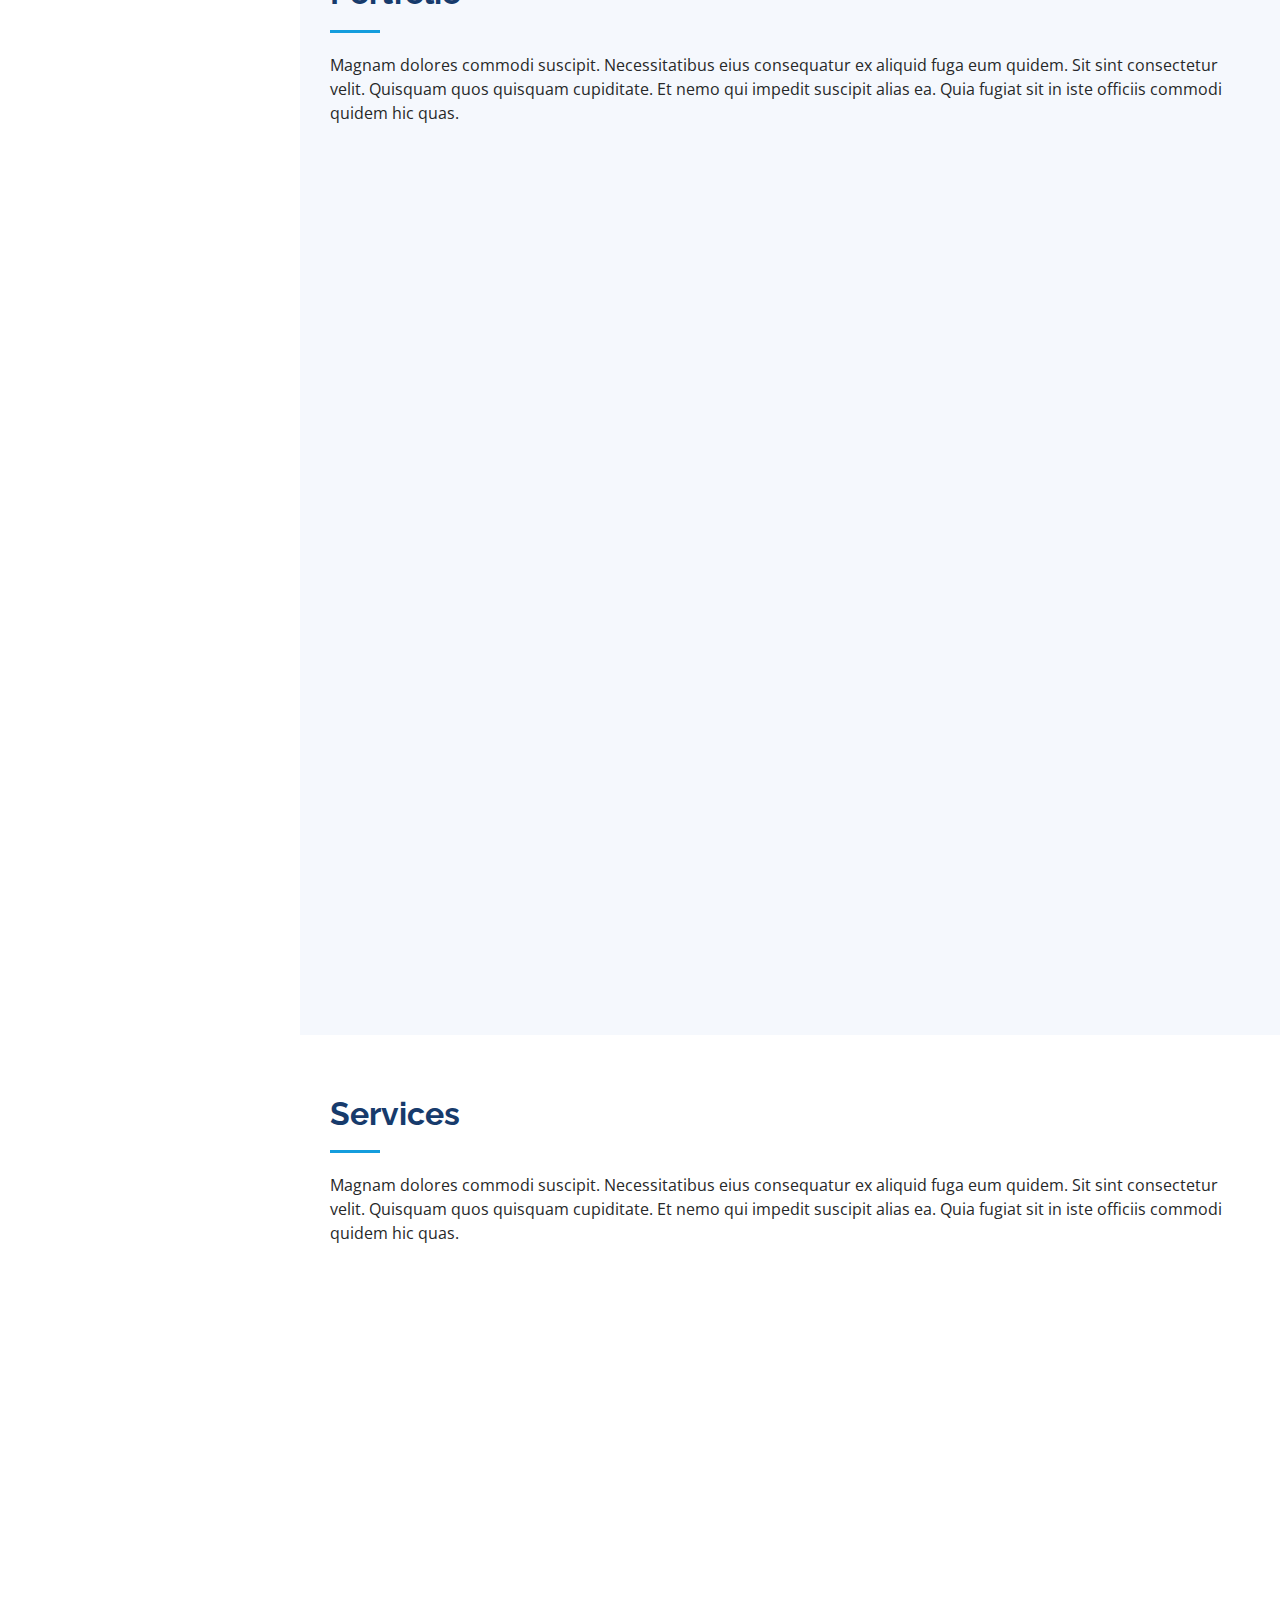
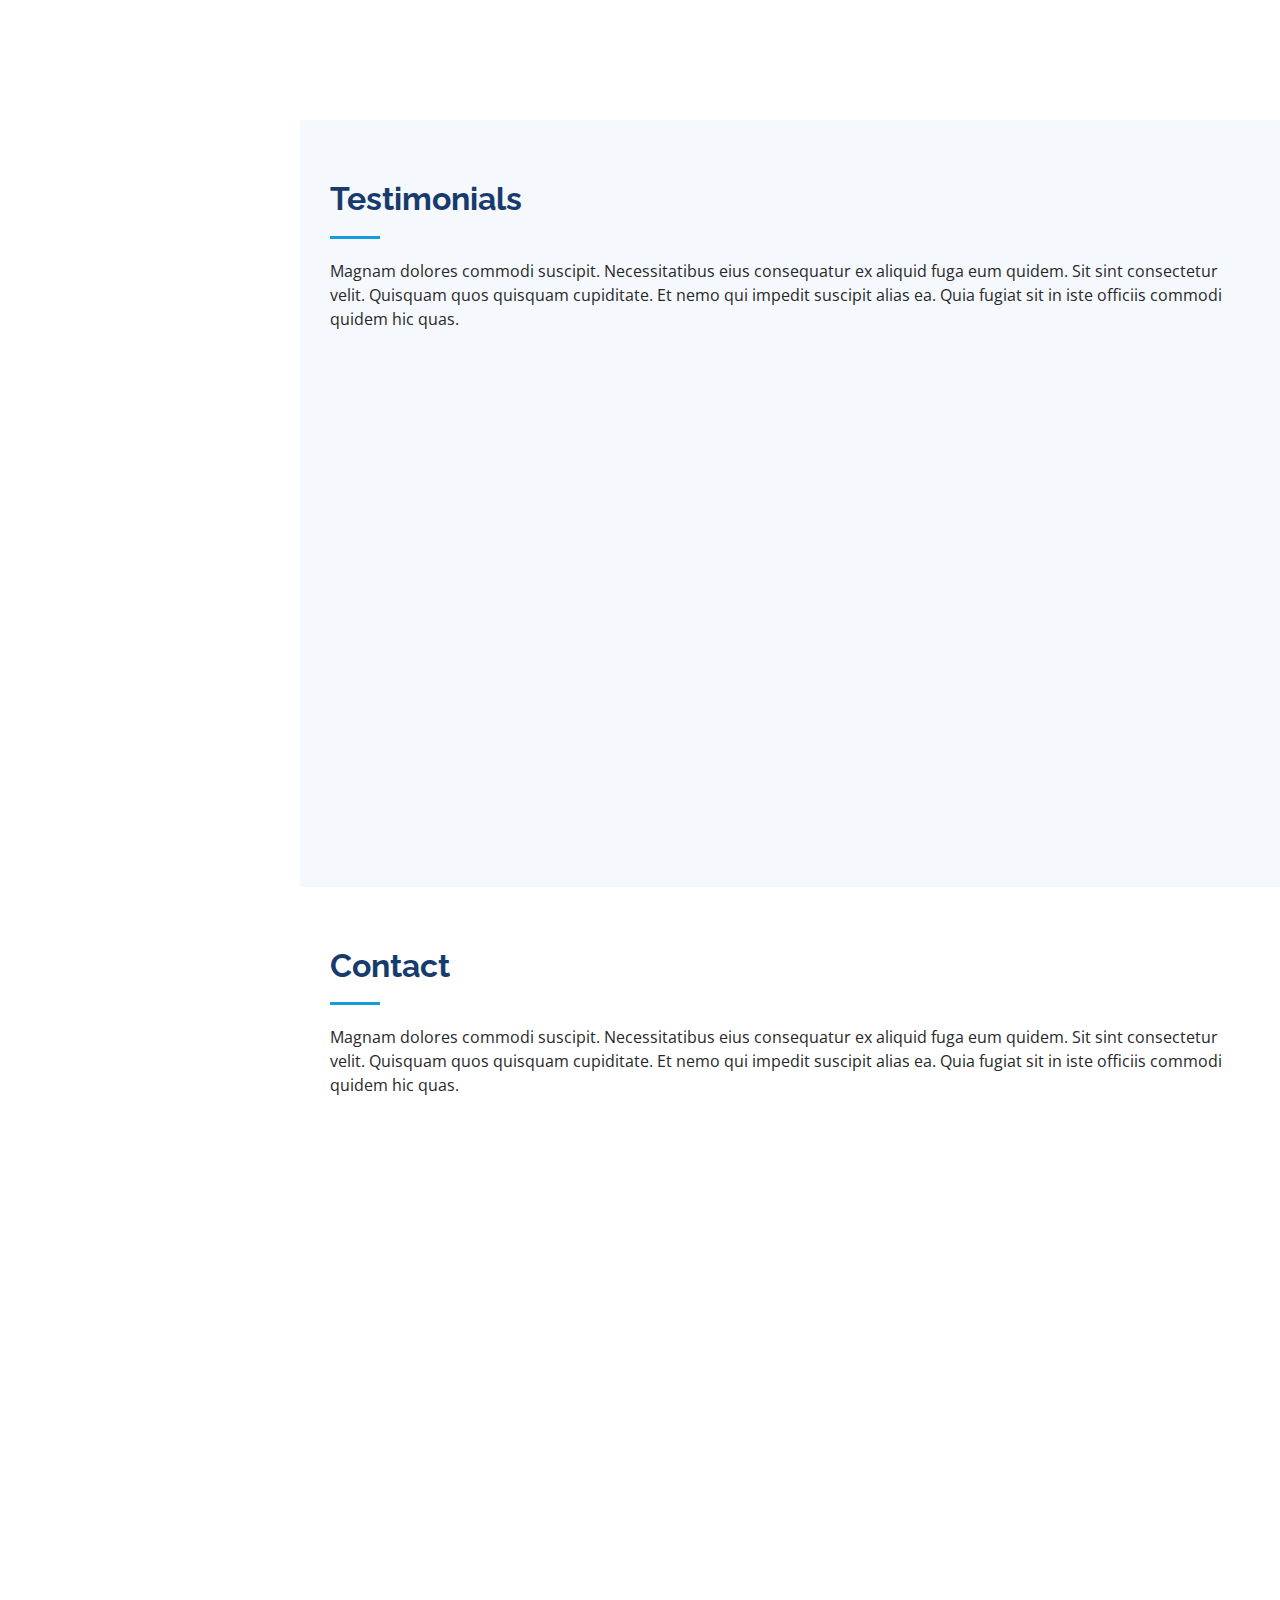
==== commit ca93f90e: "updated v1" ====
--- a/index.html
+++ b/index.html
@@ -5,7 +5,7 @@
   <meta charset="utf-8">
   <meta content="width=device-width, initial-scale=1.0" name="viewport">
 
-  <title>iPortfolio Bootstrap Template - Index</title>
+  <title>Code Monster</title>
   <meta content="" name="description">
   <meta content="" name="keywords">
 
@@ -74,7 +74,7 @@
   <section id="hero" class="d-flex flex-column justify-content-center align-items-center">
     <div class="hero-container" data-aos="fade-in">
       <h1>Sashika Dulaj</h1>
-      <p>I'm <span class="typed" data-typed-items="Designer, Developer, Freelancer, Photographer"></span></p>
+      <p>I'm <span class="typed" data-typed-items=" Developer, Freelancer, Youtuber"></span></p>
     </div>
   </section><!-- End Hero -->
 
@@ -86,7 +86,7 @@
 
         <div class="section-title">
           <h2>About</h2>
-          <p>Magnam dolores commodi suscipit. Necessitatibus eius consequatur ex aliquid fuga eum quidem. Sit sint consectetur velit. Quisquam quos quisquam cupiditate. Et nemo qui impedit suscipit alias ea. Quia fugiat sit in iste officiis commodi quidem hic quas.</p>
+          <p>👋 Hey there, I'm Sashika Dulaj, a passionate student in the Computing Faculty at Sabaragamuwa University, Sri Lanka. 🌐 As a web developer and Python enthusiast, I thrive on creative problem-solving and interactive design. Join me on my journey of turning ideas into digital reality! 💻✨ #CodeDreamCreate</p>
         </div>
 
         <div class="row">
@@ -94,32 +94,30 @@
             <img src="assets/img/profile-img.jpeg" class="img-fluid" alt="">
           </div>
           <div class="col-lg-8 pt-4 pt-lg-0 content" data-aos="fade-left">
-            <h3>UI/UX Designer &amp; Web Developer.</h3>
+            <h3> Web Developer</h3>
             <p class="fst-italic">
-              Lorem ipsum dolor sit amet, consectetur adipiscing elit, sed do eiusmod tempor incididunt ut labore et dolore
-              magna aliqua.
+      
             </p>
             <div class="row">
               <div class="col-lg-6">
                 <ul>
-                  <li><i class="bi bi-chevron-right"></i> <strong>Birthday:</strong> <span>1 May 1995</span></li>
-                  <li><i class="bi bi-chevron-right"></i> <strong>Website:</strong> <span>www.example.com</span></li>
-                  <li><i class="bi bi-chevron-right"></i> <strong>Phone:</strong> <span>+123 456 7890</span></li>
-                  <li><i class="bi bi-chevron-right"></i> <strong>City:</strong> <span>New York, USA</span></li>
+                  <li><i class="bi bi-chevron-right"></i> <strong>Birthday:</strong> <span>17 Agust 1998</span></li>
+                  <li><i class="bi bi-chevron-right"></i> <strong>Website:</strong> <span>sashika20643.github.io/portfolio</span></li>
+                  <li><i class="bi bi-chevron-right"></i> <strong>Phone:</strong> <span>078-3797569</span></li>
+                  <li><i class="bi bi-chevron-right"></i> <strong>City:</strong> <span>Kuliyapitiya,Srilanka</span></li>
                 </ul>
               </div>
               <div class="col-lg-6">
                 <ul>
-                  <li><i class="bi bi-chevron-right"></i> <strong>Age:</strong> <span>30</span></li>
-                  <li><i class="bi bi-chevron-right"></i> <strong>Degree:</strong> <span>Master</span></li>
-                  <li><i class="bi bi-chevron-right"></i> <strong>PhEmailone:</strong> <span>email@example.com</span></li>
-                  <li><i class="bi bi-chevron-right"></i> <strong>Freelance:</strong> <span>Available</span></li>
+                  <li><i class="bi bi-chevron-right"></i> <strong>Age:</strong> <span>25</span></li>
+                  <li><i class="bi bi-chevron-right"></i> <strong>Degree:</strong> <span>BSc. Hons in Computing & Information Systems</span></li>
+                  <li><i class="bi bi-chevron-right"></i> <strong>PhEmailone:</strong> <span>sashikadulaj20643@gmail.com</span></li>
+                  <li><i class="bi bi-chevron-right"></i> <strong>Job:</strong> <span>Available</span></li>
                 </ul>
               </div>
             </div>
             <p>
-              Officiis eligendi itaque labore et dolorum mollitia officiis optio vero. Quisquam sunt adipisci omnis et ut. Nulla accusantium dolor incidunt officia tempore. Et eius omnis.
-              Cupiditate ut dicta maxime officiis quidem quia. Sed et consectetur qui quia repellendus itaque neque. Aliquid amet quidem ut quaerat cupiditate. Ab et eum qui repellendus omnis culpa magni laudantium dolores.
+
             </p>
           </div>
         </div>
@@ -128,7 +126,7 @@
     </section><!-- End About Section -->
 
     <!-- ======= Facts Section ======= -->
-    <section id="facts" class="facts">
+    <!-- <section id="facts" class="facts">
       <div class="container">
 
         <div class="section-title">
@@ -173,8 +171,7 @@
         </div>
 
       </div>
-    </section><!-- End Facts Section -->
-
+    </section> -->
     <!-- ======= Skills Section ======= -->
     <section id="skills" class="skills section-bg">
       <div class="container">
@@ -189,21 +186,21 @@
           <div class="col-lg-6" data-aos="fade-up">
 
             <div class="progress">
-              <span class="skill">HTML <i class="val">100%</i></span>
+              <span class="skill">HTML <i class="val"></i></span>
               <div class="progress-bar-wrap">
                 <div class="progress-bar" role="progressbar" aria-valuenow="100" aria-valuemin="0" aria-valuemax="100"></div>
               </div>
             </div>
 
             <div class="progress">
-              <span class="skill">CSS <i class="val">90%</i></span>
+              <span class="skill">CSS <i class="val"></i></span>
               <div class="progress-bar-wrap">
                 <div class="progress-bar" role="progressbar" aria-valuenow="90" aria-valuemin="0" aria-valuemax="100"></div>
               </div>
             </div>
 
             <div class="progress">
-              <span class="skill">JavaScript <i class="val">75%</i></span>
+              <span class="skill">JavaScript <i class="val"></i></span>
               <div class="progress-bar-wrap">
                 <div class="progress-bar" role="progressbar" aria-valuenow="75" aria-valuemin="0" aria-valuemax="100"></div>
               </div>
@@ -214,21 +211,21 @@
           <div class="col-lg-6" data-aos="fade-up" data-aos-delay="100">
 
             <div class="progress">
-              <span class="skill">PHP <i class="val">80%</i></span>
+              <span class="skill">PHP <i class="val"><span class="sklil-level">Intermediate</span></i></span>
               <div class="progress-bar-wrap">
                 <div class="progress-bar" role="progressbar" aria-valuenow="80" aria-valuemin="0" aria-valuemax="100"></div>
               </div>
             </div>
 
             <div class="progress">
-              <span class="skill">WordPress/CMS <i class="val">90%</i></span>
+              <span class="skill">WordPress/CMS <i class="val"></i></span>
               <div class="progress-bar-wrap">
                 <div class="progress-bar" role="progressbar" aria-valuenow="90" aria-valuemin="0" aria-valuemax="100"></div>
               </div>
             </div>
 
             <div class="progress">
-              <span class="skill">Photoshop <i class="val">55%</i></span>
+              <span class="skill">Python <i class="val"></i></span>
               <div class="progress-bar-wrap">
                 <div class="progress-bar" role="progressbar" aria-valuenow="55" aria-valuemin="0" aria-valuemax="100"></div>
               </div>
@@ -659,4 +656,5 @@
 
 </body>
 
-</html>+</html>
+
--- a/assets/css/style.css
+++ b/assets/css/style.css
@@ -457,6 +457,10 @@
 .skills .progress-bar-wrap {
   background: #dce8f8;
   height: 10px;
+  display: none;
+}
+.skills .sklil-level{
+  font-size: 13px;
 }
 
 .skills .progress-bar {
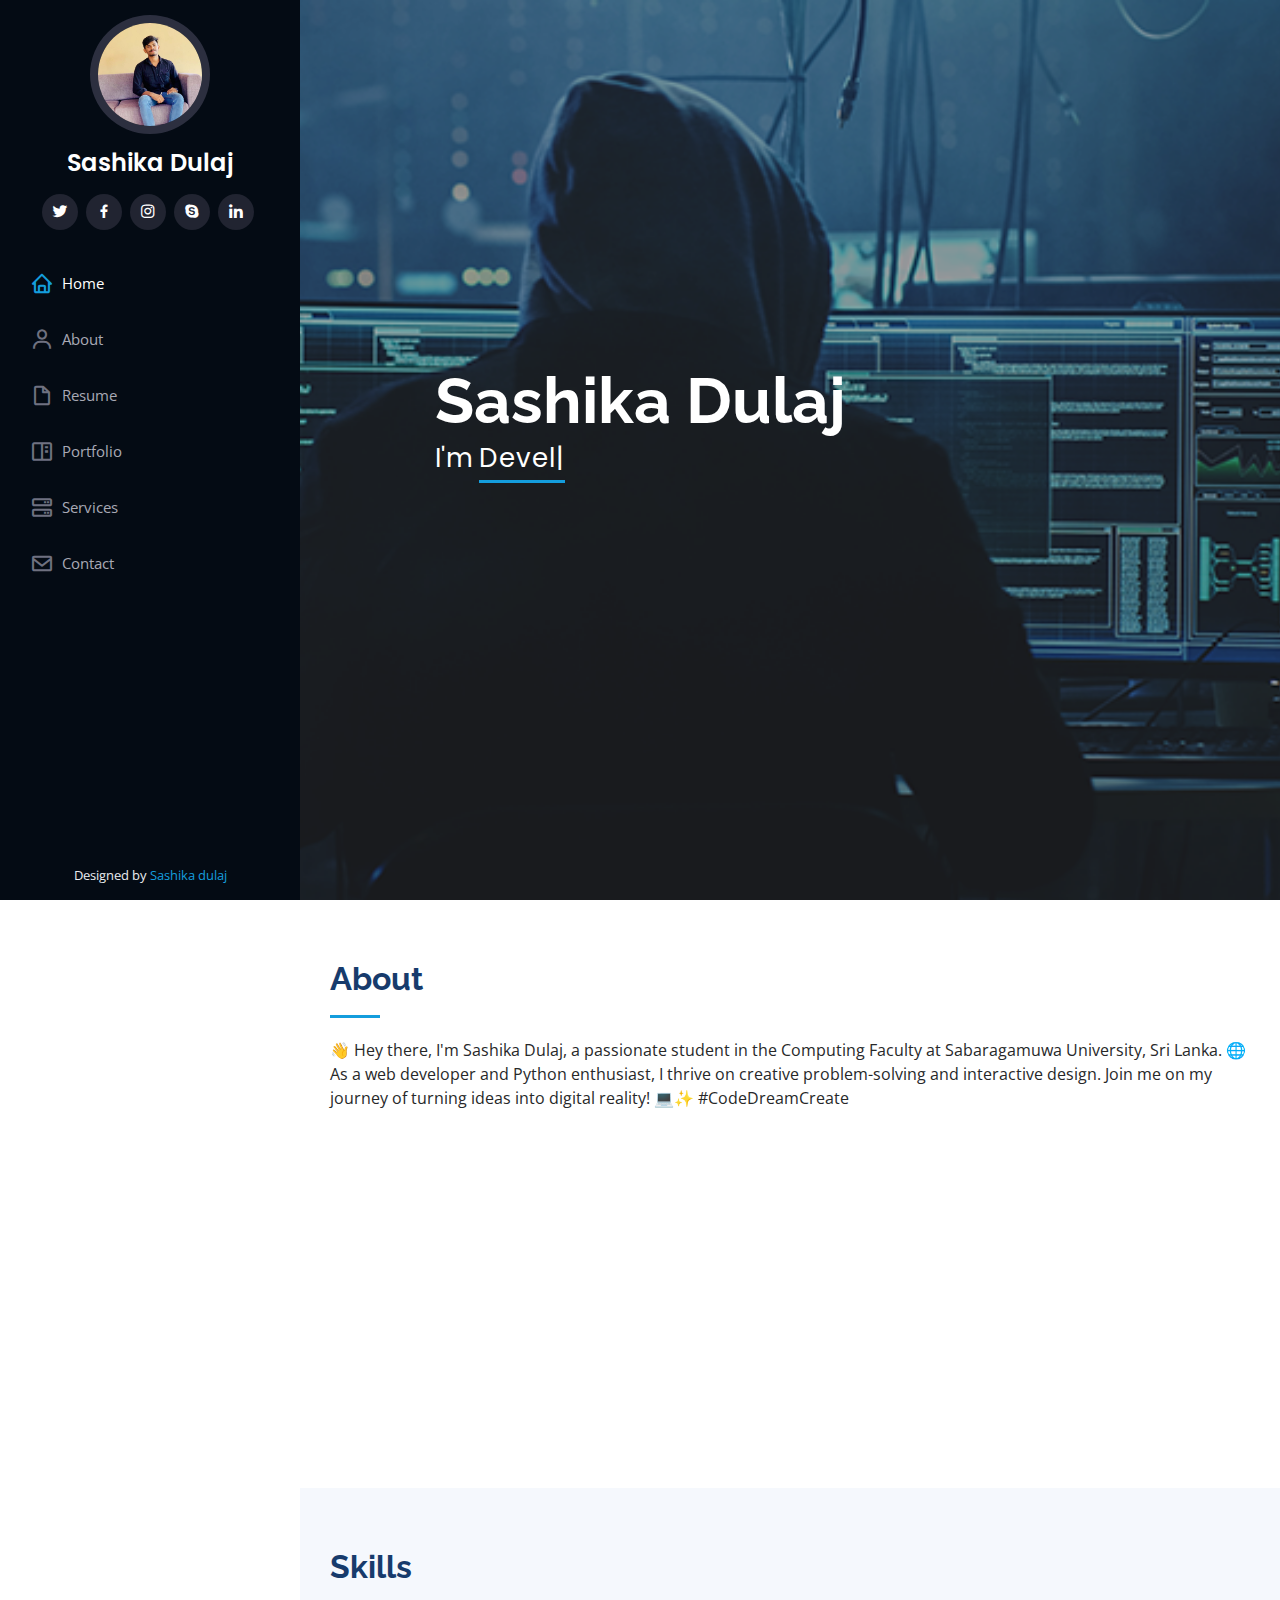
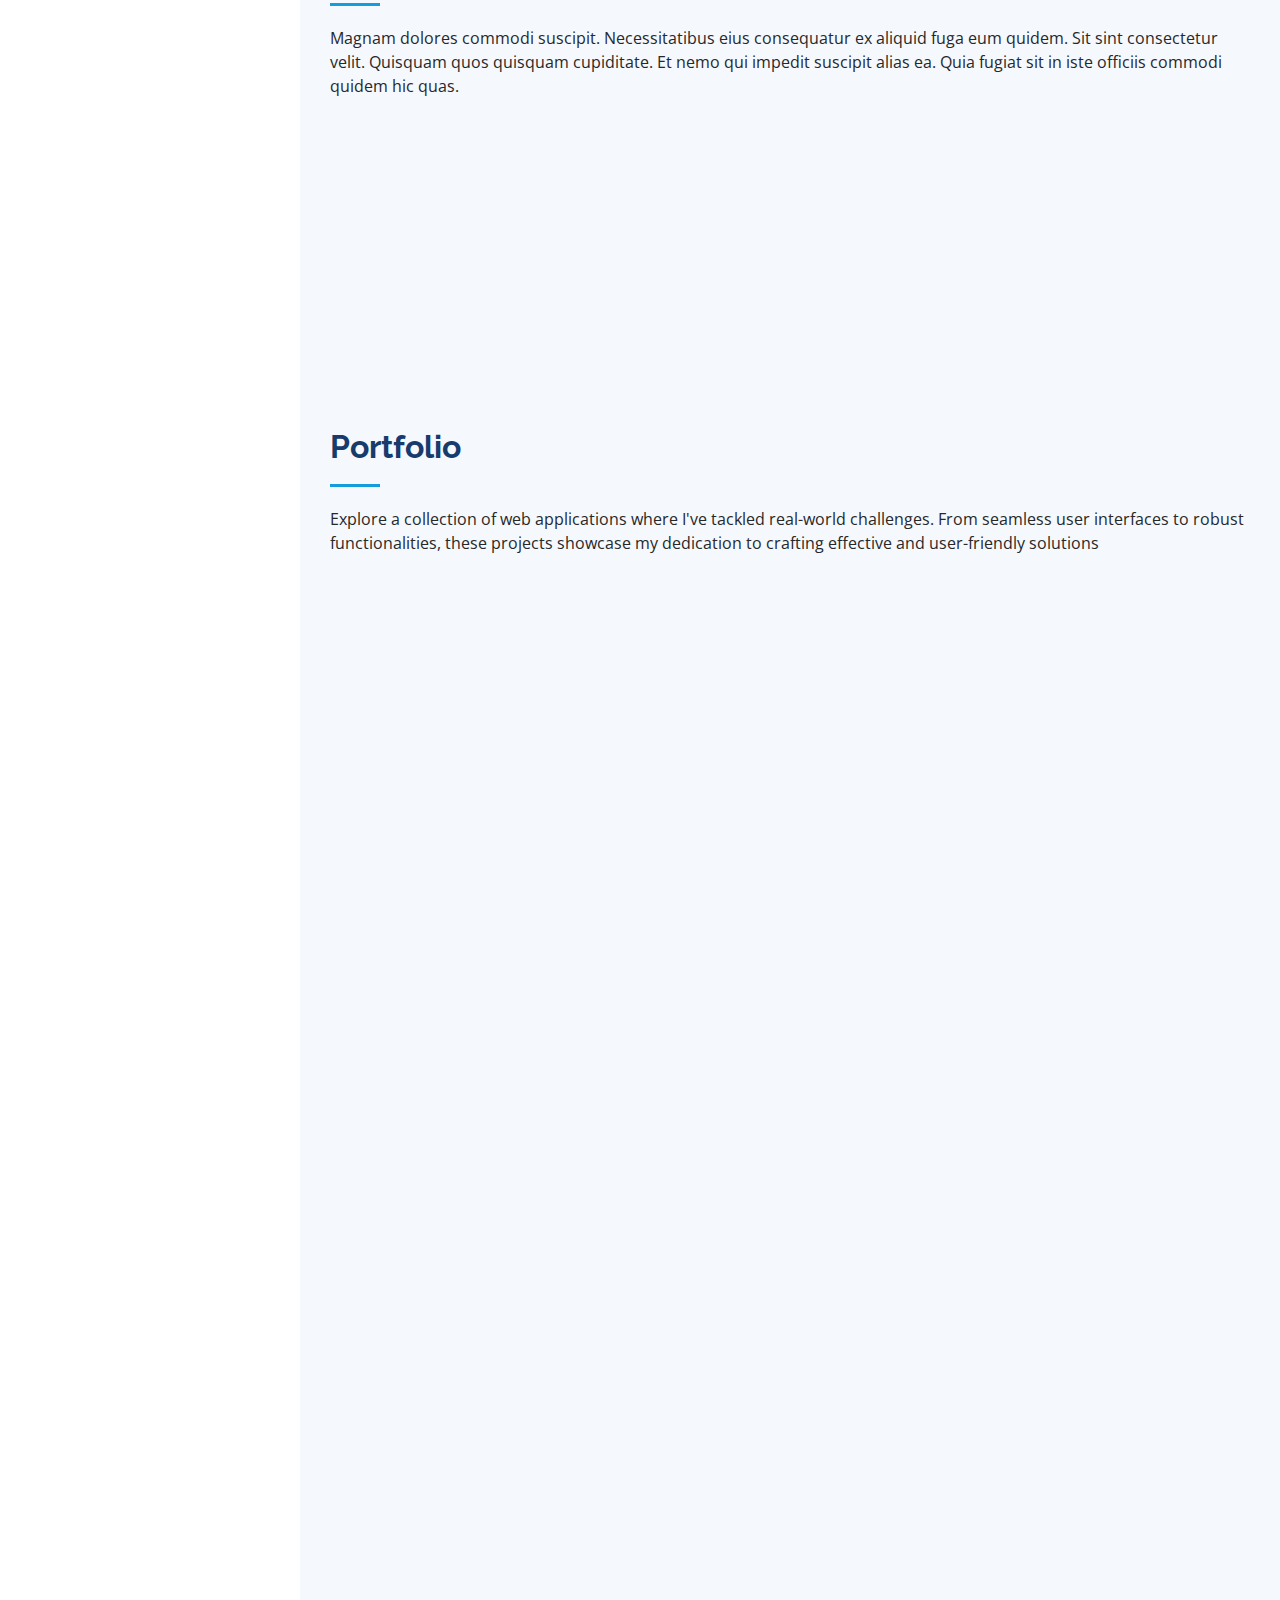
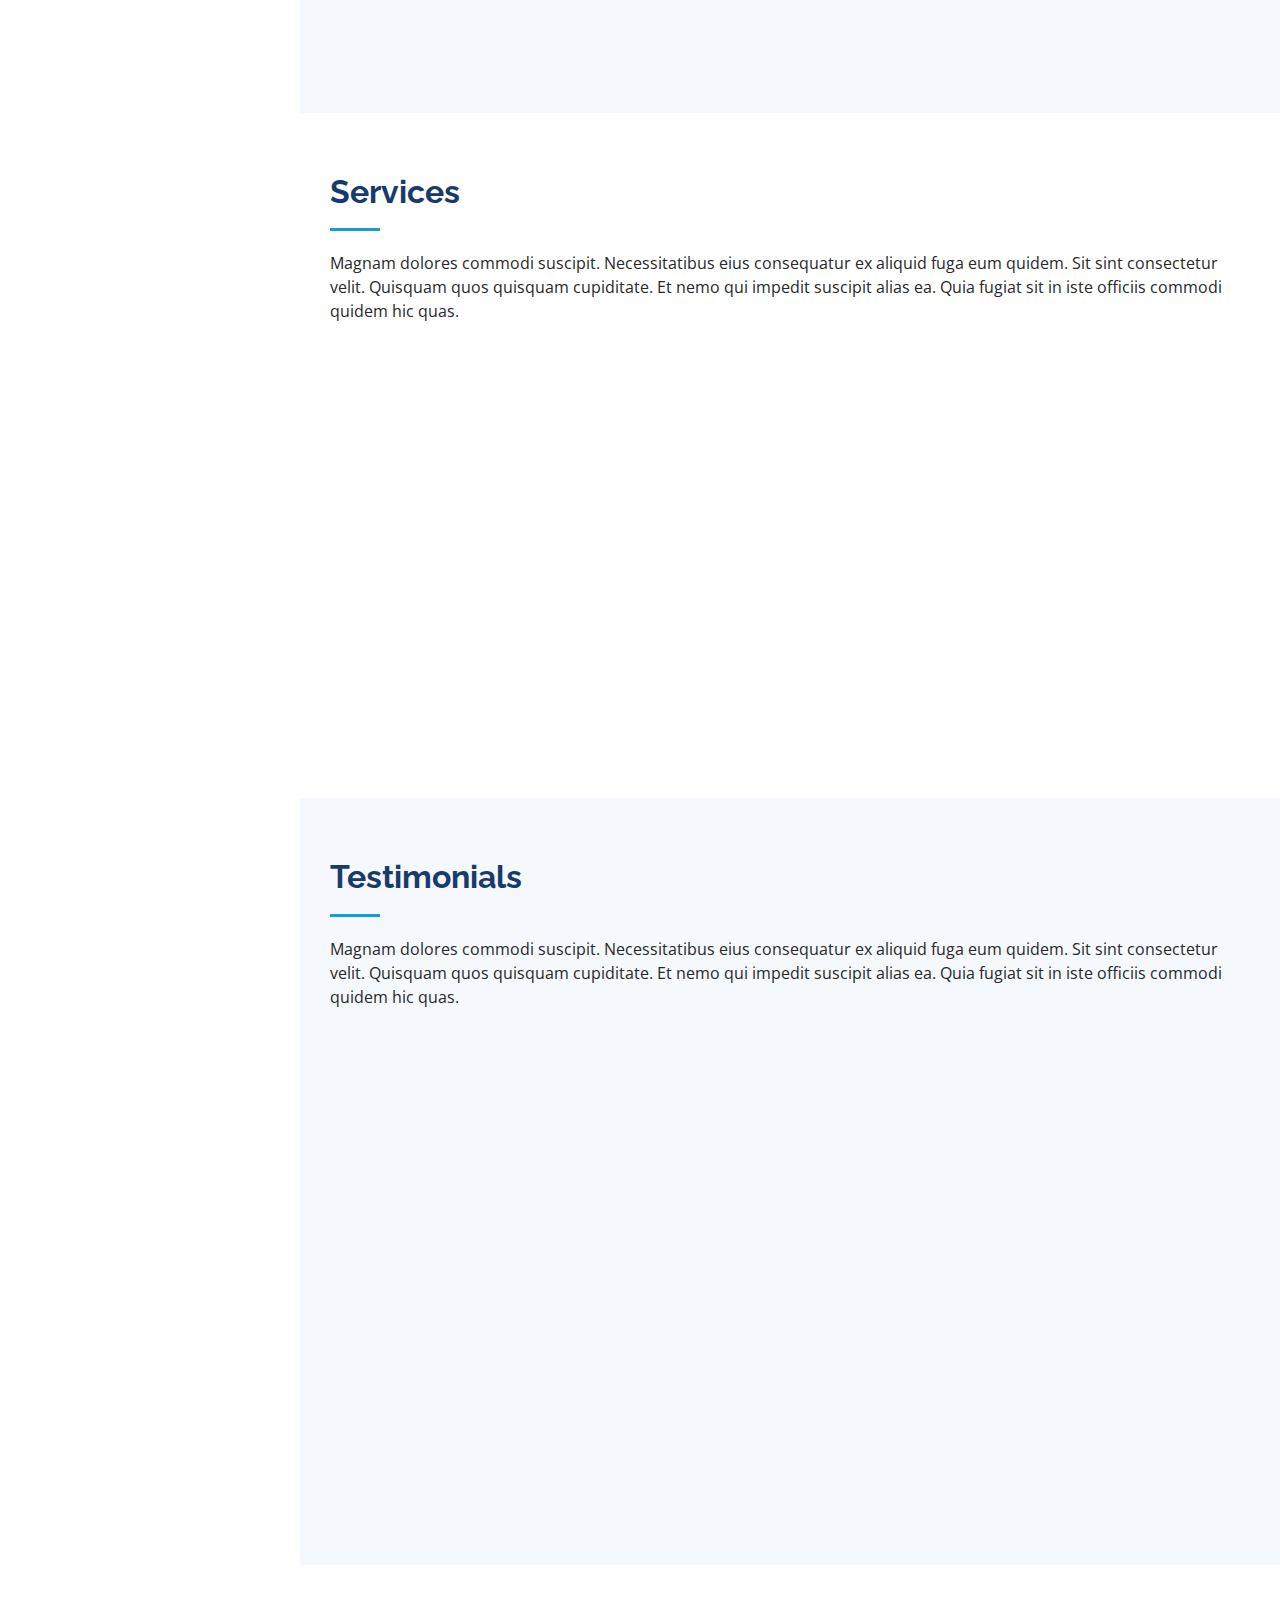
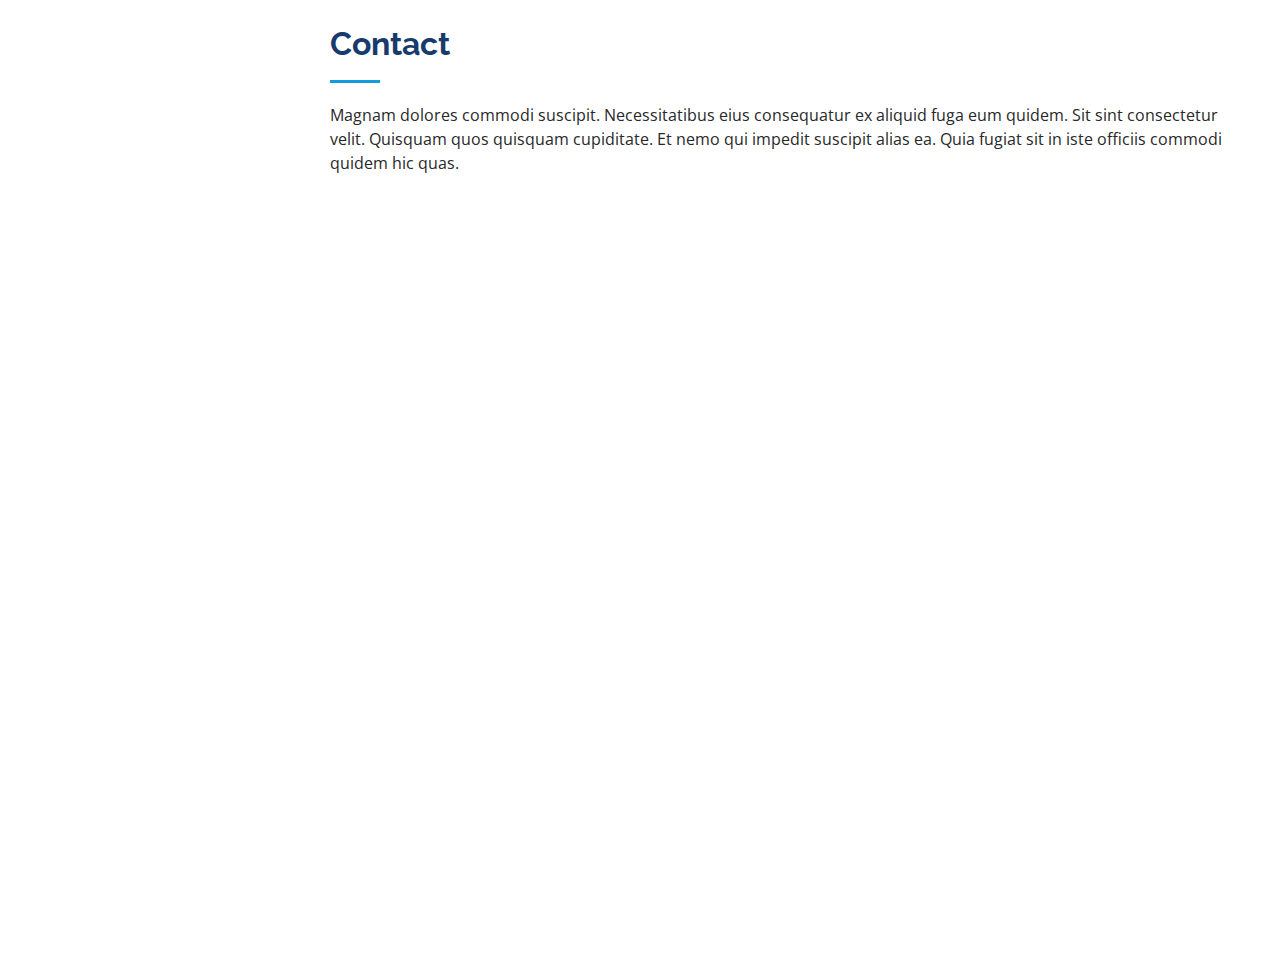
==== commit 00f6d8f9: "update v1" ====
--- a/index.html
+++ b/index.html
@@ -211,7 +211,8 @@
           <div class="col-lg-6" data-aos="fade-up" data-aos-delay="100">
 
             <div class="progress">
-              <span class="skill">PHP <i class="val"><span class="sklil-level">Intermediate</span></i></span>
+              <span class="skill">PHP </span>
+              <span class="sklil-level">Intermediate</span>
               <div class="progress-bar-wrap">
                 <div class="progress-bar" role="progressbar" aria-valuenow="80" aria-valuemin="0" aria-valuemax="100"></div>
               </div>
@@ -239,7 +240,7 @@
     </section><!-- End Skills Section -->
 
     <!-- ======= Resume Section ======= -->
-    <section id="resume" class="resume">
+    <!-- <section id="resume" class="resume">
       <div class="container">
 
         <div class="section-title">
@@ -302,7 +303,7 @@
         </div>
 
       </div>
-    </section><!-- End Resume Section -->
+    </section>End Resume Section -->
 
     <!-- ======= Portfolio Section ======= -->
     <section id="portfolio" class="portfolio section-bg">
@@ -310,15 +311,14 @@
 
         <div class="section-title">
           <h2>Portfolio</h2>
-          <p>Magnam dolores commodi suscipit. Necessitatibus eius consequatur ex aliquid fuga eum quidem. Sit sint consectetur velit. Quisquam quos quisquam cupiditate. Et nemo qui impedit suscipit alias ea. Quia fugiat sit in iste officiis commodi quidem hic quas.</p>
-        </div>
+         <p> Explore a collection of web applications where I've tackled real-world challenges. From seamless user interfaces to robust functionalities, these projects showcase my dedication to crafting effective and user-friendly solutions</p>        </div>
 
         <div class="row" data-aos="fade-up">
           <div class="col-lg-12 d-flex justify-content-center">
             <ul id="portfolio-flters">
               <li data-filter="*" class="filter-active">All</li>
               <li data-filter=".filter-app">App</li>
-              <li data-filter=".filter-card">Card</li>
+              <li data-filter=".filter-card">Web Animations</li>
               <li data-filter=".filter-web">Web</li>
             </ul>
           </div>
@@ -328,9 +328,9 @@
 
           <div class="col-lg-4 col-md-6 portfolio-item filter-app">
             <div class="portfolio-wrap">
-              <img src="assets/img/portfolio/portfolio-1.jpg" class="img-fluid" alt="">
-              <div class="portfolio-links">
-                <a href="assets/img/portfolio/portfolio-1.jpg" data-gallery="portfolioGallery" class="portfolio-lightbox" title="App 1"><i class="bx bx-plus"></i></a>
+              <img src="assets/img/portfolio/metait.png" class="img-fluid" alt="">
+              <div class="portfolio-links">
+                <a href="assets/img/portfolio/metait.png" data-gallery="portfolioGallery" class="portfolio-lightbox" title="App 1"><i class="bx bx-plus"></i></a>
                 <a href="portfolio-details.html" title="More Details"><i class="bx bx-link"></i></a>
               </div>
             </div>
@@ -338,9 +338,9 @@
 
           <div class="col-lg-4 col-md-6 portfolio-item filter-web">
             <div class="portfolio-wrap">
-              <img src="assets/img/portfolio/portfolio-2.jpg" class="img-fluid" alt="">
-              <div class="portfolio-links">
-                <a href="assets/img/portfolio/portfolio-2.jpg" data-gallery="portfolioGallery" class="portfolio-lightbox" title="Web 3"><i class="bx bx-plus"></i></a>
+              <img src="assets/img/portfolio/crotzio.png" class="img-fluid" alt="">
+              <div class="portfolio-links">
+                <a href="assets/img/portfolio/crotzio.png" data-gallery="portfolioGallery" class="portfolio-lightbox" title="Web 3"><i class="bx bx-plus"></i></a>
                 <a href="portfolio-details.html" title="More Details"><i class="bx bx-link"></i></a>
               </div>
             </div>
--- a/assets/css/style.css
+++ b/assets/css/style.css
@@ -460,7 +460,8 @@
   display: none;
 }
 .skills .sklil-level{
-  font-size: 13px;
+  font-size: 8px;
+  font-weight: 400;
 }
 
 .skills .progress-bar {
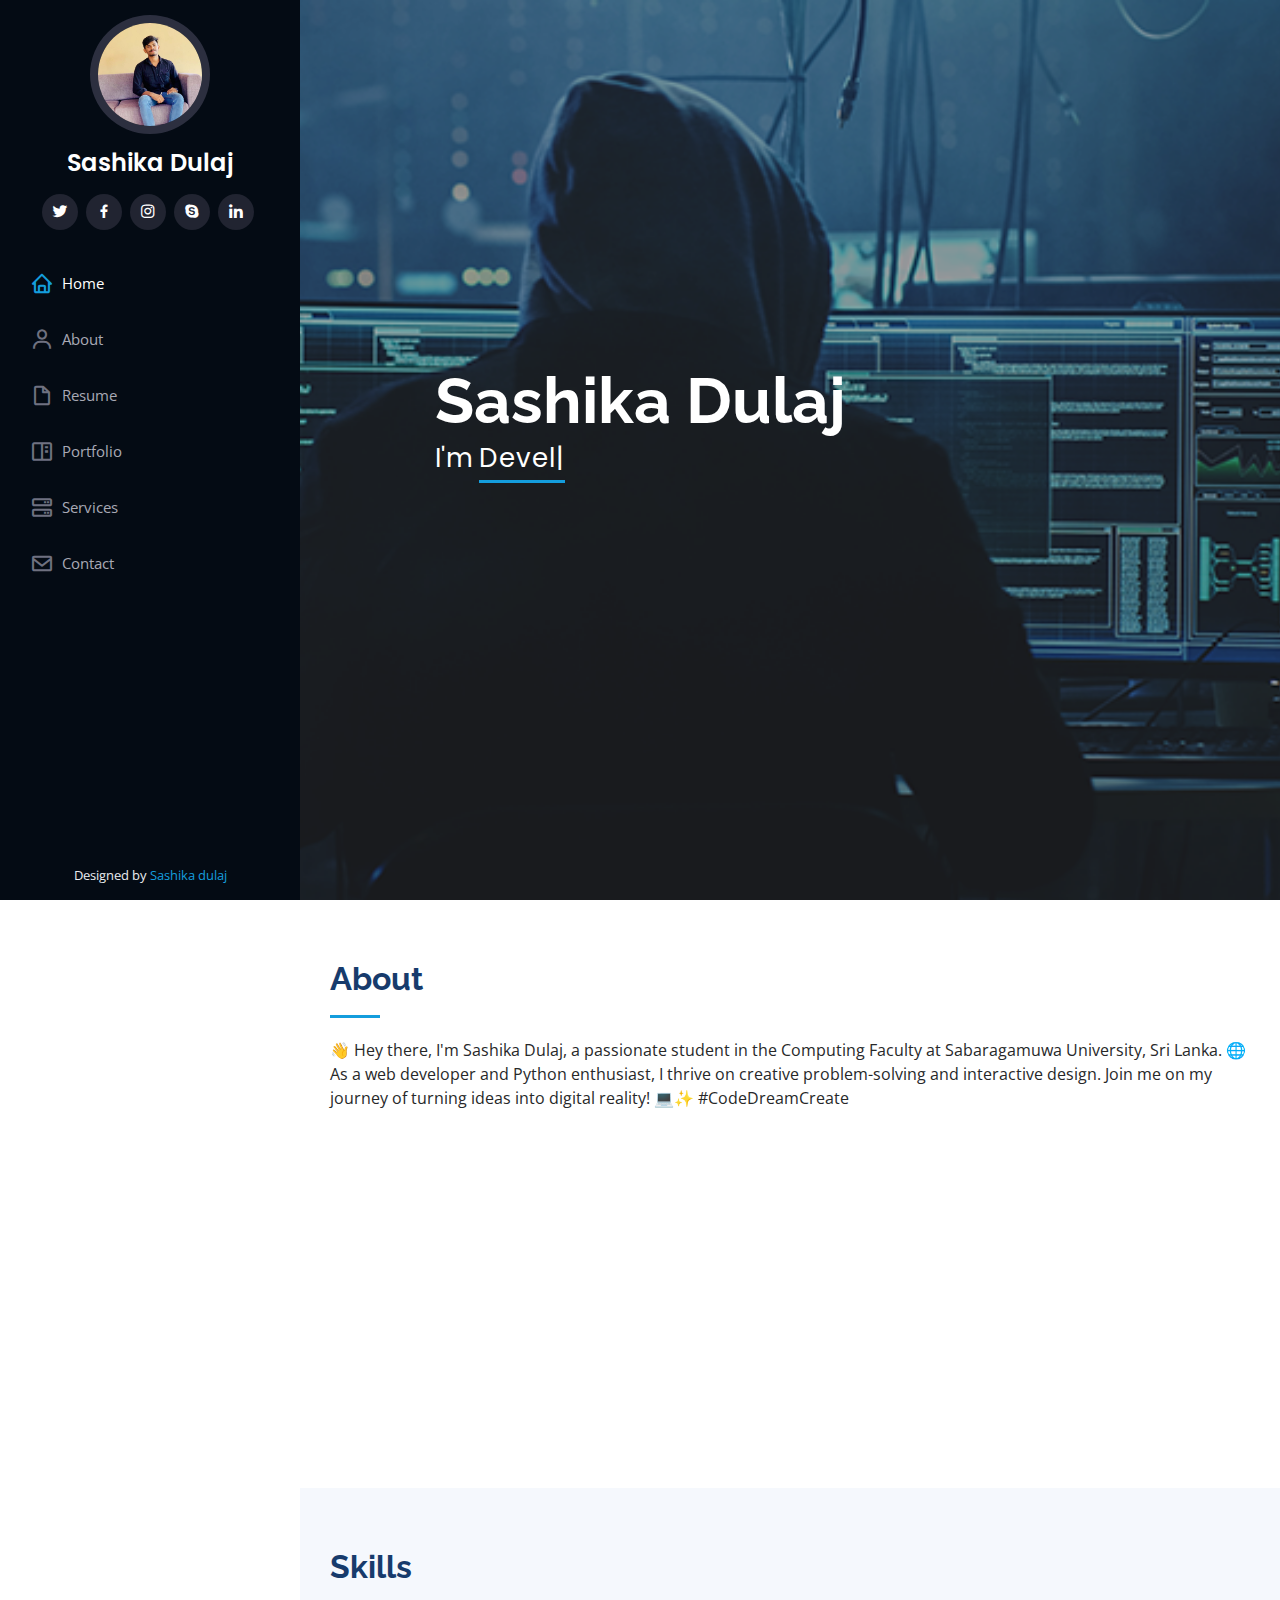
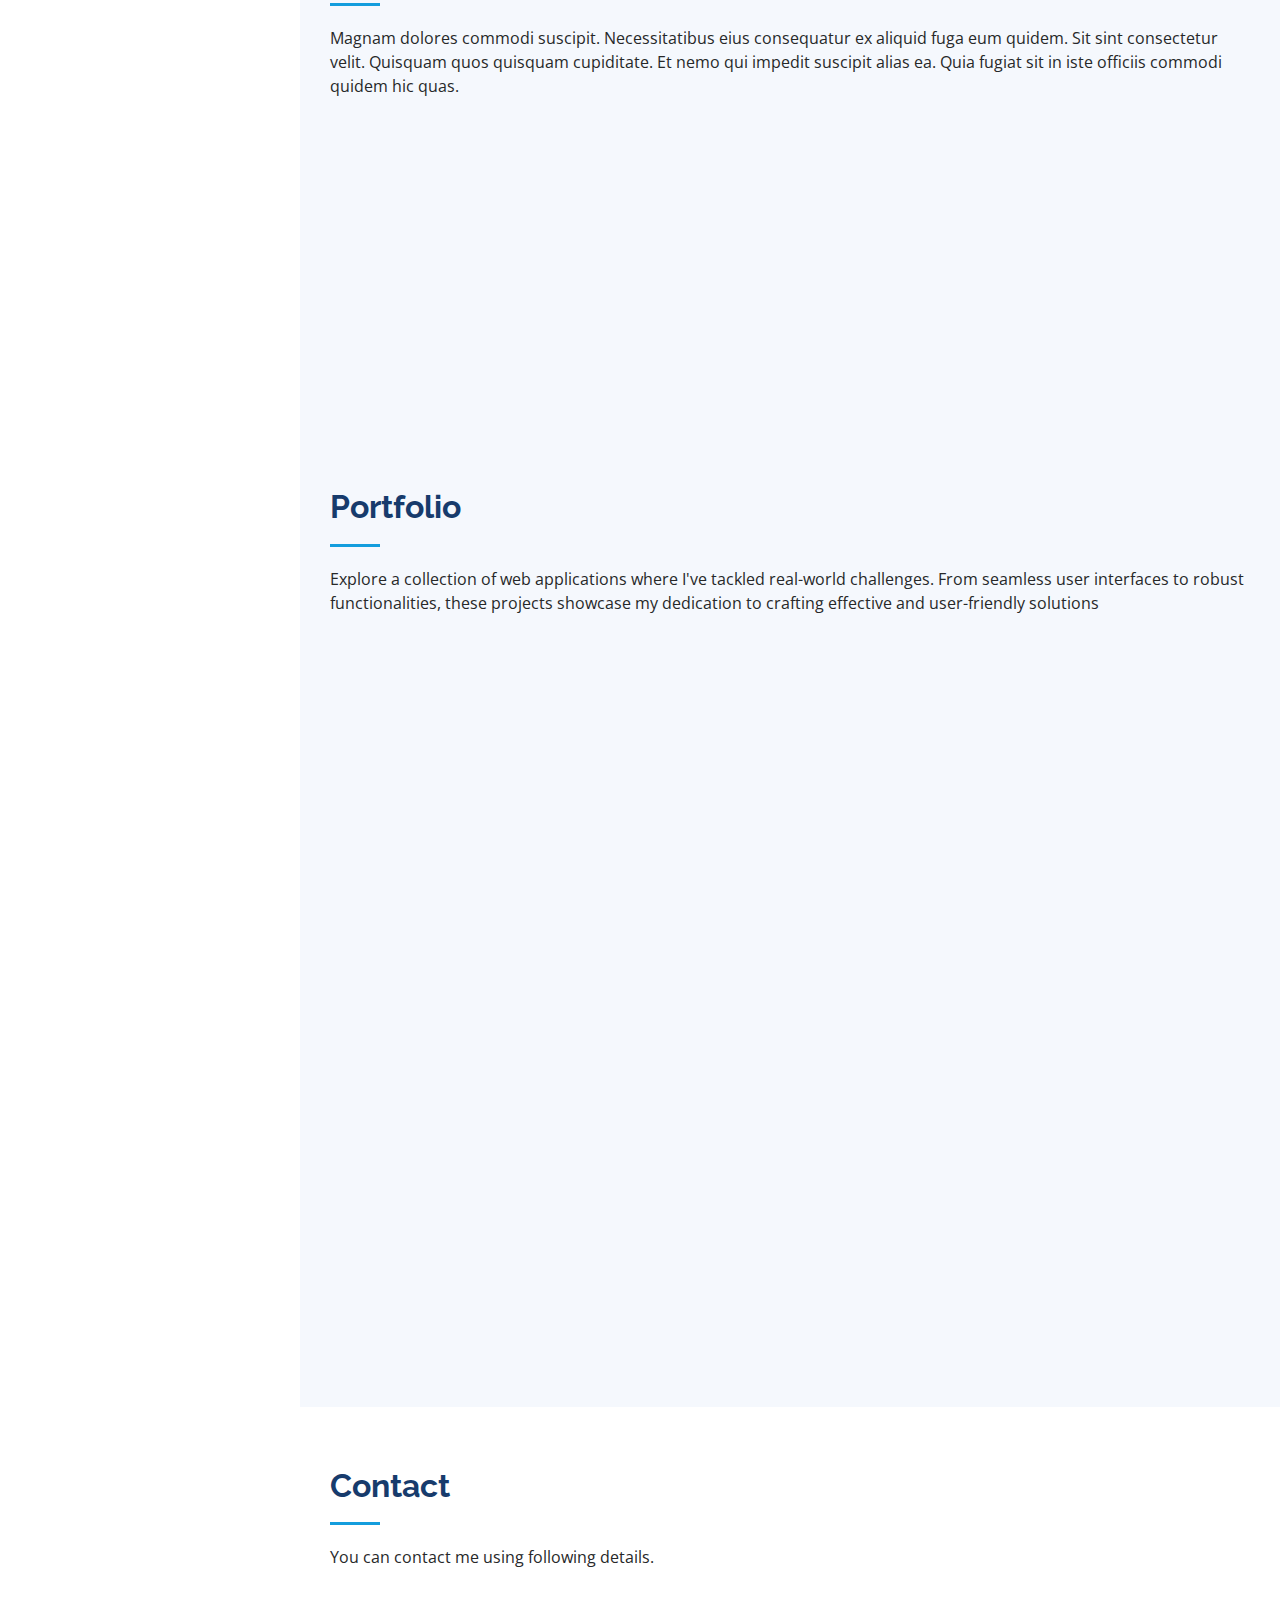
==== commit fb941682: "update 3.0" ====
--- a/index.html
+++ b/index.html
@@ -187,6 +187,7 @@
 
             <div class="progress">
               <span class="skill">HTML <i class="val"></i></span>
+              <span class="sklil-level">Intermediate</span>
               <div class="progress-bar-wrap">
                 <div class="progress-bar" role="progressbar" aria-valuenow="100" aria-valuemin="0" aria-valuemax="100"></div>
               </div>
@@ -194,6 +195,7 @@
 
             <div class="progress">
               <span class="skill">CSS <i class="val"></i></span>
+              <span class="sklil-level">Intermediate</span>
               <div class="progress-bar-wrap">
                 <div class="progress-bar" role="progressbar" aria-valuenow="90" aria-valuemin="0" aria-valuemax="100"></div>
               </div>
@@ -201,6 +203,7 @@
 
             <div class="progress">
               <span class="skill">JavaScript <i class="val"></i></span>
+              <span class="sklil-level">Intermediate</span>
               <div class="progress-bar-wrap">
                 <div class="progress-bar" role="progressbar" aria-valuenow="75" aria-valuemin="0" aria-valuemax="100"></div>
               </div>
@@ -220,6 +223,7 @@
 
             <div class="progress">
               <span class="skill">WordPress/CMS <i class="val"></i></span>
+              <span class="sklil-level">Intermediate</span>
               <div class="progress-bar-wrap">
                 <div class="progress-bar" role="progressbar" aria-valuenow="90" aria-valuemin="0" aria-valuemax="100"></div>
               </div>
@@ -227,11 +231,18 @@
 
             <div class="progress">
               <span class="skill">Python <i class="val"></i></span>
+              <span class="sklil-level">Intermediate</span>
               <div class="progress-bar-wrap">
                 <div class="progress-bar" role="progressbar" aria-valuenow="55" aria-valuemin="0" aria-valuemax="100"></div>
               </div>
             </div>
-
+            <div class="progress">
+              <span class="skill">React <i class="val"></i></span>
+              <span class="sklil-level">Intermediate</span>
+              <div class="progress-bar-wrap">
+                <div class="progress-bar" role="progressbar" aria-valuenow="55" aria-valuemin="0" aria-valuemax="100"></div>
+              </div>
+            </div>
           </div>
 
         </div>
@@ -313,7 +324,7 @@
           <h2>Portfolio</h2>
          <p> Explore a collection of web applications where I've tackled real-world challenges. From seamless user interfaces to robust functionalities, these projects showcase my dedication to crafting effective and user-friendly solutions</p>        </div>
 
-        <div class="row" data-aos="fade-up">
+        <!-- <div class="row" data-aos="fade-up">
           <div class="col-lg-12 d-flex justify-content-center">
             <ul id="portfolio-flters">
               <li data-filter="*" class="filter-active">All</li>
@@ -322,7 +333,7 @@
               <li data-filter=".filter-web">Web</li>
             </ul>
           </div>
-        </div>
+        </div> -->
 
         <div class="row portfolio-container" data-aos="fade-up" data-aos-delay="100">
 
@@ -348,9 +359,9 @@
 
           <div class="col-lg-4 col-md-6 portfolio-item filter-app">
             <div class="portfolio-wrap">
-              <img src="assets/img/portfolio/portfolio-3.jpg" class="img-fluid" alt="">
-              <div class="portfolio-links">
-                <a href="assets/img/portfolio/portfolio-3.jpg" data-gallery="portfolioGallery" class="portfolio-lightbox" title="App 2"><i class="bx bx-plus"></i></a>
+              <img src="assets/img/portfolio/social-lips.png" class="img-fluid" alt="">
+              <div class="portfolio-links">
+                <a href="assets/img/portfolio/social-lips.png" data-gallery="portfolioGallery" class="portfolio-lightbox" title="App 2"><i class="bx bx-plus"></i></a>
                 <a href="portfolio-details.html" title="More Details"><i class="bx bx-link"></i></a>
               </div>
             </div>
@@ -358,9 +369,9 @@
 
           <div class="col-lg-4 col-md-6 portfolio-item filter-card">
             <div class="portfolio-wrap">
-              <img src="assets/img/portfolio/portfolio-4.jpg" class="img-fluid" alt="">
-              <div class="portfolio-links">
-                <a href="assets/img/portfolio/portfolio-4.jpg" data-gallery="portfolioGallery" class="portfolio-lightbox" title="Card 2"><i class="bx bx-plus"></i></a>
+              <img src="assets/img/portfolio/moviehub.png" class="img-fluid" alt="">
+              <div class="portfolio-links">
+                <a href="assets/img/portfolio/moviehub.png" data-gallery="portfolioGallery" class="portfolio-lightbox" title="Card 2"><i class="bx bx-plus"></i></a>
                 <a href="portfolio-details.html" title="More Details"><i class="bx bx-link"></i></a>
               </div>
             </div>
@@ -368,14 +379,14 @@
 
           <div class="col-lg-4 col-md-6 portfolio-item filter-web">
             <div class="portfolio-wrap">
-              <img src="assets/img/portfolio/portfolio-5.jpg" class="img-fluid" alt="">
-              <div class="portfolio-links">
-                <a href="assets/img/portfolio/portfolio-5.jpg" data-gallery="portfolioGallery" class="portfolio-lightbox" title="Web 2"><i class="bx bx-plus"></i></a>
-                <a href="portfolio-details.html" title="More Details"><i class="bx bx-link"></i></a>
-              </div>
-            </div>
-          </div>
-
+              <img src="assets/img/portfolio/youtube.png" class="img-fluid" alt="">
+              <div class="portfolio-links">
+                <a href="assets/img/portfolio/youtube.png" data-gallery="portfolioGallery" class="portfolio-lightbox" title="Web 2"><i class="bx bx-plus"></i></a>
+                <a href="portfolio-details.html" title="More Details"><i class="bx bx-link"></i></a>
+              </div>
+            </div>
+          </div>
+<!-- 
           <div class="col-lg-4 col-md-6 portfolio-item filter-app">
             <div class="portfolio-wrap">
               <img src="assets/img/portfolio/portfolio-6.jpg" class="img-fluid" alt="">
@@ -414,7 +425,7 @@
                 <a href="portfolio-details.html" title="More Details"><i class="bx bx-link"></i></a>
               </div>
             </div>
-          </div>
+          </div> -->
 
         </div>
 
@@ -422,7 +433,7 @@
     </section><!-- End Portfolio Section -->
 
     <!-- ======= Services Section ======= -->
-    <section id="services" class="services">
+    <!-- <section id="services" class="services">
       <div class="container">
 
         <div class="section-title">
@@ -464,91 +475,10 @@
         </div>
 
       </div>
-    </section><!-- End Services Section -->
+    </section>End Services Section -->
 
     <!-- ======= Testimonials Section ======= -->
-    <section id="testimonials" class="testimonials section-bg">
-      <div class="container">
-
-        <div class="section-title">
-          <h2>Testimonials</h2>
-          <p>Magnam dolores commodi suscipit. Necessitatibus eius consequatur ex aliquid fuga eum quidem. Sit sint consectetur velit. Quisquam quos quisquam cupiditate. Et nemo qui impedit suscipit alias ea. Quia fugiat sit in iste officiis commodi quidem hic quas.</p>
-        </div>
-
-        <div class="testimonials-slider swiper" data-aos="fade-up" data-aos-delay="100">
-          <div class="swiper-wrapper">
-
-            <div class="swiper-slide">
-              <div class="testimonial-item" data-aos="fade-up">
-                <p>
-                  <i class="bx bxs-quote-alt-left quote-icon-left"></i>
-                  Proin iaculis purus consequat sem cure digni ssim donec porttitora entum suscipit rhoncus. Accusantium quam, ultricies eget id, aliquam eget nibh et. Maecen aliquam, risus at semper.
-                  <i class="bx bxs-quote-alt-right quote-icon-right"></i>
-                </p>
-                <img src="assets/img/testimonials/testimonials-1.jpg" class="testimonial-img" alt="">
-                <h3>Saul Goodman</h3>
-                <h4>Ceo &amp; Founder</h4>
-              </div>
-            </div><!-- End testimonial item -->
-
-            <div class="swiper-slide">
-              <div class="testimonial-item" data-aos="fade-up" data-aos-delay="100">
-                <p>
-                  <i class="bx bxs-quote-alt-left quote-icon-left"></i>
-                  Export tempor illum tamen malis malis eram quae irure esse labore quem cillum quid cillum eram malis quorum velit fore eram velit sunt aliqua noster fugiat irure amet legam anim culpa.
-                  <i class="bx bxs-quote-alt-right quote-icon-right"></i>
-                </p>
-                <img src="assets/img/testimonials/testimonials-2.jpg" class="testimonial-img" alt="">
-                <h3>Sara Wilsson</h3>
-                <h4>Designer</h4>
-              </div>
-            </div><!-- End testimonial item -->
-
-            <div class="swiper-slide">
-              <div class="testimonial-item" data-aos="fade-up" data-aos-delay="200">
-                <p>
-                  <i class="bx bxs-quote-alt-left quote-icon-left"></i>
-                  Enim nisi quem export duis labore cillum quae magna enim sint quorum nulla quem veniam duis minim tempor labore quem eram duis noster aute amet eram fore quis sint minim.
-                  <i class="bx bxs-quote-alt-right quote-icon-right"></i>
-                </p>
-                <img src="assets/img/testimonials/testimonials-3.jpg" class="testimonial-img" alt="">
-                <h3>Jena Karlis</h3>
-                <h4>Store Owner</h4>
-              </div>
-            </div><!-- End testimonial item -->
-
-            <div class="swiper-slide">
-              <div class="testimonial-item" data-aos="fade-up" data-aos-delay="300">
-                <p>
-                  <i class="bx bxs-quote-alt-left quote-icon-left"></i>
-                  Fugiat enim eram quae cillum dolore dolor amet nulla culpa multos export minim fugiat minim velit minim dolor enim duis veniam ipsum anim magna sunt elit fore quem dolore labore illum veniam.
-                  <i class="bx bxs-quote-alt-right quote-icon-right"></i>
-                </p>
-                <img src="assets/img/testimonials/testimonials-4.jpg" class="testimonial-img" alt="">
-                <h3>Matt Brandon</h3>
-                <h4>Freelancer</h4>
-              </div>
-            </div><!-- End testimonial item -->
-
-            <div class="swiper-slide">
-              <div class="testimonial-item" data-aos="fade-up" data-aos-delay="400">
-                <p>
-                  <i class="bx bxs-quote-alt-left quote-icon-left"></i>
-                  Quis quorum aliqua sint quem legam fore sunt eram irure aliqua veniam tempor noster veniam enim culpa labore duis sunt culpa nulla illum cillum fugiat legam esse veniam culpa fore nisi cillum quid.
-                  <i class="bx bxs-quote-alt-right quote-icon-right"></i>
-                </p>
-                <img src="assets/img/testimonials/testimonials-5.jpg" class="testimonial-img" alt="">
-                <h3>John Larson</h3>
-                <h4>Entrepreneur</h4>
-              </div>
-            </div><!-- End testimonial item -->
-
-          </div>
-          <div class="swiper-pagination"></div>
-        </div>
-
-      </div>
-    </section><!-- End Testimonials Section -->
+
 
     <!-- ======= Contact Section ======= -->
     <section id="contact" class="contact">
@@ -556,7 +486,7 @@
 
         <div class="section-title">
           <h2>Contact</h2>
-          <p>Magnam dolores commodi suscipit. Necessitatibus eius consequatur ex aliquid fuga eum quidem. Sit sint consectetur velit. Quisquam quos quisquam cupiditate. Et nemo qui impedit suscipit alias ea. Quia fugiat sit in iste officiis commodi quidem hic quas.</p>
+          <p>You can contact me using following details.</p>
         </div>
 
         <div class="row" data-aos="fade-in">
@@ -566,19 +496,19 @@
               <div class="address">
                 <i class="bi bi-geo-alt"></i>
                 <h4>Location:</h4>
-                <p>A108 Adam Street, New York, NY 535022</p>
+                <p>Gorokgasagara,Dummalasuriya</p>
               </div>
 
               <div class="email">
                 <i class="bi bi-envelope"></i>
                 <h4>Email:</h4>
-                <p>info@example.com</p>
+                <p>sashikadulaj20643@gmail.com</p>
               </div>
 
               <div class="phone">
                 <i class="bi bi-phone"></i>
                 <h4>Call:</h4>
-                <p>+1 5589 55488 55s</p>
+                <p>+94783797569</p>
               </div>
 
               <iframe src="https://www.google.com/maps/embed?pb=!1m14!1m8!1m3!1d12097.433213460943!2d-74.0062269!3d40.7101282!3m2!1i1024!2i768!4f13.1!3m3!1m2!1s0x0%3A0xb89d1fe6bc499443!2sDowntown+Conference+Center!5e0!3m2!1smk!2sbg!4v1539943755621" frameborder="0" style="border:0; width: 100%; height: 290px;" allowfullscreen></iframe>
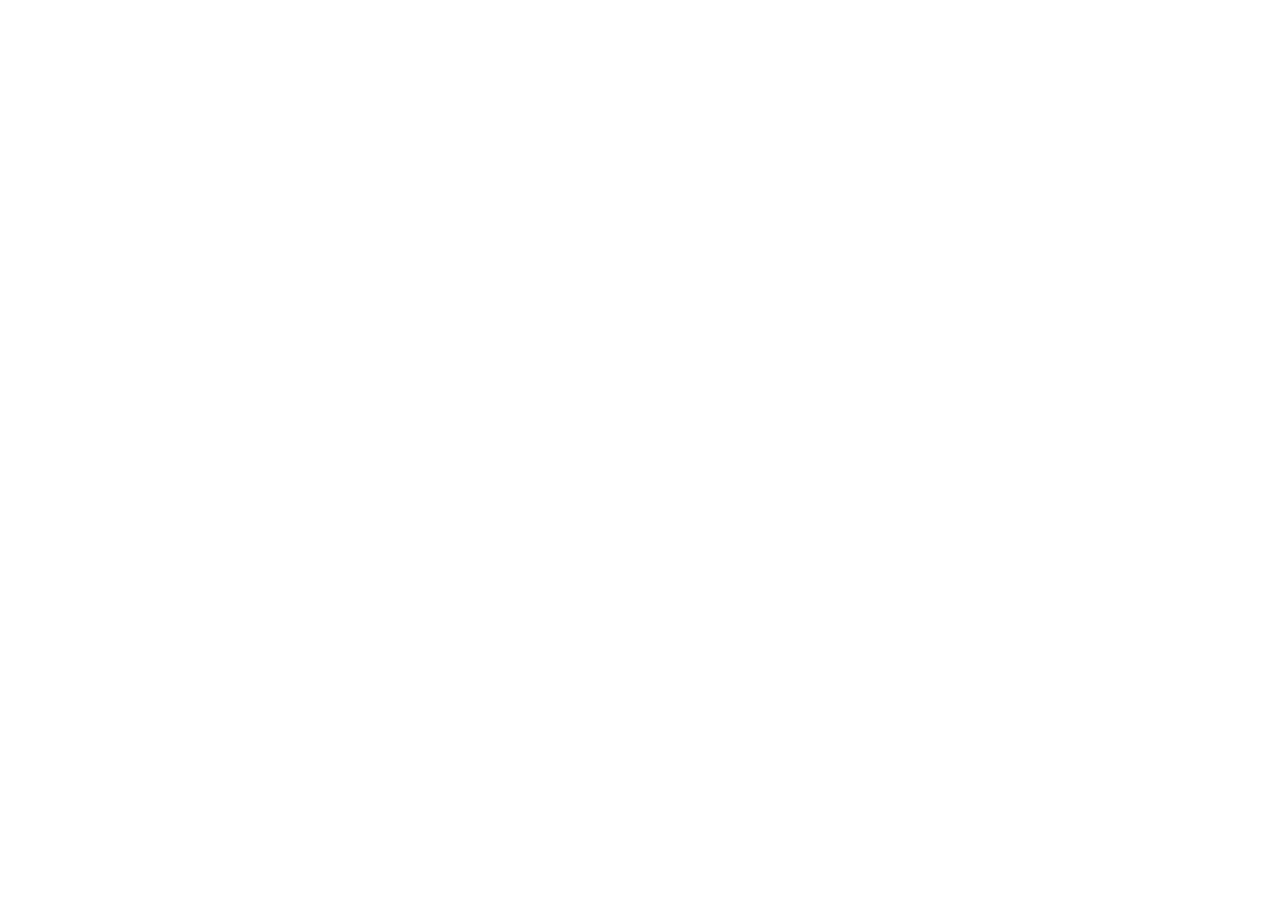
==== commit 7ac9d4a4: "linked to new site" ====
--- a/index.html
+++ b/index.html
@@ -1,590 +1,16 @@
 <!DOCTYPE html>
 <html lang="en">
-
 <head>
-  <meta charset="utf-8">
-  <meta content="width=device-width, initial-scale=1.0" name="viewport">
-
-  <title>Code Monster</title>
-  <meta content="" name="description">
-  <meta content="" name="keywords">
-
-  <!-- Favicons -->
-  <link href="assets/img/favicon.png" rel="icon">
-  <link href="assets/img/apple-touch-icon.png" rel="apple-touch-icon">
-
-  <!-- Google Fonts -->
-  <link href="https://fonts.googleapis.com/css?family=Open+Sans:300,300i,400,400i,600,600i,700,700i|Raleway:300,300i,400,400i,500,500i,600,600i,700,700i|Poppins:300,300i,400,400i,500,500i,600,600i,700,700i" rel="stylesheet">
-
-  <!-- Vendor CSS Files -->
-  <link href="assets/vendor/aos/aos.css" rel="stylesheet">
-  <link href="assets/vendor/bootstrap/css/bootstrap.min.css" rel="stylesheet">
-  <link href="assets/vendor/bootstrap-icons/bootstrap-icons.css" rel="stylesheet">
-  <link href="assets/vendor/boxicons/css/boxicons.min.css" rel="stylesheet">
-  <link href="assets/vendor/glightbox/css/glightbox.min.css" rel="stylesheet">
-  <link href="assets/vendor/swiper/swiper-bundle.min.css" rel="stylesheet">
-
-  <!-- Template Main CSS File -->
-  <link href="assets/css/style.css" rel="stylesheet">
-
-  <!-- =======================================================
-  * Template Name: iPortfolio
-  * Updated: Jul 27 2023 with Bootstrap v5.3.1
-  * Template URL: https://bootstrapmade.com/iportfolio-bootstrap-portfolio-websites-template/
-  * Author: BootstrapMade.com
-  * License: https://bootstrapmade.com/license/
-  ======================================================== -->
+    <meta charset="UTF-8">
+    <meta name="viewport" content="width=device-width, initial-scale=1.0">
+    <title>Document</title>
 </head>
-
 <body>
-
-  <!-- ======= Mobile nav toggle button ======= -->
-  <i class="bi bi-list mobile-nav-toggle d-xl-none"></i>
-
-  <!-- ======= Header ======= -->
-  <header id="header">
-    <div class="d-flex flex-column">
-
-      <div class="profile">
-        <img src="assets/img/profile-img.jpeg"  alt="" class="img-fluid rounded-circle">
-        <h1 class="text-light"><a href="index.html">Sashika Dulaj</a></h1>
-        <div class="social-links mt-3 text-center">
-          <a href="#" class="twitter"><i class="bx bxl-twitter"></i></a>
-          <a href="#" class="facebook"><i class="bx bxl-facebook"></i></a>
-          <a href="#" class="instagram"><i class="bx bxl-instagram"></i></a>
-          <a href="#" class="google-plus"><i class="bx bxl-skype"></i></a>
-          <a href="#" class="linkedin"><i class="bx bxl-linkedin"></i></a>
-        </div>
-      </div>
-
-      <nav id="navbar" class="nav-menu navbar">
-        <ul>
-          <li><a href="#hero" class="nav-link scrollto active"><i class="bx bx-home"></i> <span>Home</span></a></li>
-          <li><a href="#about" class="nav-link scrollto"><i class="bx bx-user"></i> <span>About</span></a></li>
-          <li><a href="#resume" class="nav-link scrollto"><i class="bx bx-file-blank"></i> <span>Resume</span></a></li>
-          <li><a href="#portfolio" class="nav-link scrollto"><i class="bx bx-book-content"></i> <span>Portfolio</span></a></li>
-          <li><a href="#services" class="nav-link scrollto"><i class="bx bx-server"></i> <span>Services</span></a></li>
-          <li><a href="#contact" class="nav-link scrollto"><i class="bx bx-envelope"></i> <span>Contact</span></a></li>
-        </ul>
-      </nav><!-- .nav-menu -->
-    </div>
-  </header><!-- End Header -->
-
-  <!-- ======= Hero Section ======= -->
-  <section id="hero" class="d-flex flex-column justify-content-center align-items-center">
-    <div class="hero-container" data-aos="fade-in">
-      <h1>Sashika Dulaj</h1>
-      <p>I'm <span class="typed" data-typed-items=" Developer, Freelancer, Youtuber"></span></p>
-    </div>
-  </section><!-- End Hero -->
-
-  <main id="main">
-
-    <!-- ======= About Section ======= -->
-    <section id="about" class="about">
-      <div class="container">
-
-        <div class="section-title">
-          <h2>About</h2>
-          <p>👋 Hey there, I'm Sashika Dulaj, a passionate student in the Computing Faculty at Sabaragamuwa University, Sri Lanka. 🌐 As a web developer and Python enthusiast, I thrive on creative problem-solving and interactive design. Join me on my journey of turning ideas into digital reality! 💻✨ #CodeDreamCreate</p>
-        </div>
-
-        <div class="row">
-          <div class="col-lg-4" data-aos="fade-right">
-            <img src="assets/img/profile-img.jpeg" class="img-fluid" alt="">
-          </div>
-          <div class="col-lg-8 pt-4 pt-lg-0 content" data-aos="fade-left">
-            <h3> Web Developer</h3>
-            <p class="fst-italic">
-      
-            </p>
-            <div class="row">
-              <div class="col-lg-6">
-                <ul>
-                  <li><i class="bi bi-chevron-right"></i> <strong>Birthday:</strong> <span>17 Agust 1998</span></li>
-                  <li><i class="bi bi-chevron-right"></i> <strong>Website:</strong> <span>sashika20643.github.io/portfolio</span></li>
-                  <li><i class="bi bi-chevron-right"></i> <strong>Phone:</strong> <span>078-3797569</span></li>
-                  <li><i class="bi bi-chevron-right"></i> <strong>City:</strong> <span>Kuliyapitiya,Srilanka</span></li>
-                </ul>
-              </div>
-              <div class="col-lg-6">
-                <ul>
-                  <li><i class="bi bi-chevron-right"></i> <strong>Age:</strong> <span>25</span></li>
-                  <li><i class="bi bi-chevron-right"></i> <strong>Degree:</strong> <span>BSc. Hons in Computing & Information Systems</span></li>
-                  <li><i class="bi bi-chevron-right"></i> <strong>PhEmailone:</strong> <span>sashikadulaj20643@gmail.com</span></li>
-                  <li><i class="bi bi-chevron-right"></i> <strong>Job:</strong> <span>Available</span></li>
-                </ul>
-              </div>
-            </div>
-            <p>
-
-            </p>
-          </div>
-        </div>
-
-      </div>
-    </section><!-- End About Section -->
-
-    <!-- ======= Facts Section ======= -->
-    <!-- <section id="facts" class="facts">
-      <div class="container">
-
-        <div class="section-title">
-          <h2>Facts</h2>
-          <p>Magnam dolores commodi suscipit. Necessitatibus eius consequatur ex aliquid fuga eum quidem. Sit sint consectetur velit. Quisquam quos quisquam cupiditate. Et nemo qui impedit suscipit alias ea. Quia fugiat sit in iste officiis commodi quidem hic quas.</p>
-        </div>
-
-        <div class="row no-gutters">
-
-          <div class="col-lg-3 col-md-6 d-md-flex align-items-md-stretch" data-aos="fade-up">
-            <div class="count-box">
-              <i class="bi bi-emoji-smile"></i>
-              <span data-purecounter-start="0" data-purecounter-end="232" data-purecounter-duration="1" class="purecounter"></span>
-              <p><strong>Happy Clients</strong> consequuntur quae</p>
-            </div>
-          </div>
-
-          <div class="col-lg-3 col-md-6 d-md-flex align-items-md-stretch" data-aos="fade-up" data-aos-delay="100">
-            <div class="count-box">
-              <i class="bi bi-journal-richtext"></i>
-              <span data-purecounter-start="0" data-purecounter-end="521" data-purecounter-duration="1" class="purecounter"></span>
-              <p><strong>Projects</strong> adipisci atque cum quia aut</p>
-            </div>
-          </div>
-
-          <div class="col-lg-3 col-md-6 d-md-flex align-items-md-stretch" data-aos="fade-up" data-aos-delay="200">
-            <div class="count-box">
-              <i class="bi bi-headset"></i>
-              <span data-purecounter-start="0" data-purecounter-end="1453" data-purecounter-duration="1" class="purecounter"></span>
-              <p><strong>Hours Of Support</strong> aut commodi quaerat</p>
-            </div>
-          </div>
-
-          <div class="col-lg-3 col-md-6 d-md-flex align-items-md-stretch" data-aos="fade-up" data-aos-delay="300">
-            <div class="count-box">
-              <i class="bi bi-people"></i>
-              <span data-purecounter-start="0" data-purecounter-end="32" data-purecounter-duration="1" class="purecounter"></span>
-              <p><strong>Hard Workers</strong> rerum asperiores dolor</p>
-            </div>
-          </div>
-
-        </div>
-
-      </div>
-    </section> -->
-    <!-- ======= Skills Section ======= -->
-    <section id="skills" class="skills section-bg">
-      <div class="container">
-
-        <div class="section-title">
-          <h2>Skills</h2>
-          <p>Magnam dolores commodi suscipit. Necessitatibus eius consequatur ex aliquid fuga eum quidem. Sit sint consectetur velit. Quisquam quos quisquam cupiditate. Et nemo qui impedit suscipit alias ea. Quia fugiat sit in iste officiis commodi quidem hic quas.</p>
-        </div>
-
-        <div class="row skills-content">
-
-          <div class="col-lg-6" data-aos="fade-up">
-
-            <div class="progress">
-              <span class="skill">HTML <i class="val"></i></span>
-              <span class="sklil-level">Intermediate</span>
-              <div class="progress-bar-wrap">
-                <div class="progress-bar" role="progressbar" aria-valuenow="100" aria-valuemin="0" aria-valuemax="100"></div>
-              </div>
-            </div>
-
-            <div class="progress">
-              <span class="skill">CSS <i class="val"></i></span>
-              <span class="sklil-level">Intermediate</span>
-              <div class="progress-bar-wrap">
-                <div class="progress-bar" role="progressbar" aria-valuenow="90" aria-valuemin="0" aria-valuemax="100"></div>
-              </div>
-            </div>
-
-            <div class="progress">
-              <span class="skill">JavaScript <i class="val"></i></span>
-              <span class="sklil-level">Intermediate</span>
-              <div class="progress-bar-wrap">
-                <div class="progress-bar" role="progressbar" aria-valuenow="75" aria-valuemin="0" aria-valuemax="100"></div>
-              </div>
-            </div>
-
-          </div>
-
-          <div class="col-lg-6" data-aos="fade-up" data-aos-delay="100">
-
-            <div class="progress">
-              <span class="skill">PHP </span>
-              <span class="sklil-level">Intermediate</span>
-              <div class="progress-bar-wrap">
-                <div class="progress-bar" role="progressbar" aria-valuenow="80" aria-valuemin="0" aria-valuemax="100"></div>
-              </div>
-            </div>
-
-            <div class="progress">
-              <span class="skill">WordPress/CMS <i class="val"></i></span>
-              <span class="sklil-level">Intermediate</span>
-              <div class="progress-bar-wrap">
-                <div class="progress-bar" role="progressbar" aria-valuenow="90" aria-valuemin="0" aria-valuemax="100"></div>
-              </div>
-            </div>
-
-            <div class="progress">
-              <span class="skill">Python <i class="val"></i></span>
-              <span class="sklil-level">Intermediate</span>
-              <div class="progress-bar-wrap">
-                <div class="progress-bar" role="progressbar" aria-valuenow="55" aria-valuemin="0" aria-valuemax="100"></div>
-              </div>
-            </div>
-            <div class="progress">
-              <span class="skill">React <i class="val"></i></span>
-              <span class="sklil-level">Intermediate</span>
-              <div class="progress-bar-wrap">
-                <div class="progress-bar" role="progressbar" aria-valuenow="55" aria-valuemin="0" aria-valuemax="100"></div>
-              </div>
-            </div>
-          </div>
-
-        </div>
-
-      </div>
-    </section><!-- End Skills Section -->
-
-    <!-- ======= Resume Section ======= -->
-    <!-- <section id="resume" class="resume">
-      <div class="container">
-
-        <div class="section-title">
-          <h2>Resume</h2>
-          <p>Magnam dolores commodi suscipit. Necessitatibus eius consequatur ex aliquid fuga eum quidem. Sit sint consectetur velit. Quisquam quos quisquam cupiditate. Et nemo qui impedit suscipit alias ea. Quia fugiat sit in iste officiis commodi quidem hic quas.</p>
-        </div>
-
-        <div class="row">
-          <div class="col-lg-6" data-aos="fade-up">
-            <h3 class="resume-title">Sumary</h3>
-            <div class="resume-item pb-0">
-              <h4>Alex Smith</h4>
-              <p><em>Innovative and deadline-driven Graphic Designer with 3+ years of experience designing and developing user-centered digital/print marketing material from initial concept to final, polished deliverable.</em></p>
-              <ul>
-                <li>Portland par 127,Orlando, FL</li>
-                <li>(123) 456-7891</li>
-                <li>alice.barkley@example.com</li>
-              </ul>
-            </div>
-
-            <h3 class="resume-title">Education</h3>
-            <div class="resume-item">
-              <h4>Master of Fine Arts &amp; Graphic Design</h4>
-              <h5>2015 - 2016</h5>
-              <p><em>Rochester Institute of Technology, Rochester, NY</em></p>
-              <p>Qui deserunt veniam. Et sed aliquam labore tempore sed quisquam iusto autem sit. Ea vero voluptatum qui ut dignissimos deleniti nerada porti sand markend</p>
-            </div>
-            <div class="resume-item">
-              <h4>Bachelor of Fine Arts &amp; Graphic Design</h4>
-              <h5>2010 - 2014</h5>
-              <p><em>Rochester Institute of Technology, Rochester, NY</em></p>
-              <p>Quia nobis sequi est occaecati aut. Repudiandae et iusto quae reiciendis et quis Eius vel ratione eius unde vitae rerum voluptates asperiores voluptatem Earum molestiae consequatur neque etlon sader mart dila</p>
-            </div>
-          </div>
-          <div class="col-lg-6" data-aos="fade-up" data-aos-delay="100">
-            <h3 class="resume-title">Professional Experience</h3>
-            <div class="resume-item">
-              <h4>Senior graphic design specialist</h4>
-              <h5>2019 - Present</h5>
-              <p><em>Experion, New York, NY </em></p>
-              <ul>
-                <li>Lead in the design, development, and implementation of the graphic, layout, and production communication materials</li>
-                <li>Delegate tasks to the 7 members of the design team and provide counsel on all aspects of the project. </li>
-                <li>Supervise the assessment of all graphic materials in order to ensure quality and accuracy of the design</li>
-                <li>Oversee the efficient use of production project budgets ranging from $2,000 - $25,000</li>
-              </ul>
-            </div>
-            <div class="resume-item">
-              <h4>Graphic design specialist</h4>
-              <h5>2017 - 2018</h5>
-              <p><em>Stepping Stone Advertising, New York, NY</em></p>
-              <ul>
-                <li>Developed numerous marketing programs (logos, brochures,infographics, presentations, and advertisements).</li>
-                <li>Managed up to 5 projects or tasks at a given time while under pressure</li>
-                <li>Recommended and consulted with clients on the most appropriate graphic design</li>
-                <li>Created 4+ design presentations and proposals a month for clients and account managers</li>
-              </ul>
-            </div>
-          </div>
-        </div>
-
-      </div>
-    </section>End Resume Section -->
-
-    <!-- ======= Portfolio Section ======= -->
-    <section id="portfolio" class="portfolio section-bg">
-      <div class="container">
-
-        <div class="section-title">
-          <h2>Portfolio</h2>
-         <p> Explore a collection of web applications where I've tackled real-world challenges. From seamless user interfaces to robust functionalities, these projects showcase my dedication to crafting effective and user-friendly solutions</p>        </div>
-
-        <!-- <div class="row" data-aos="fade-up">
-          <div class="col-lg-12 d-flex justify-content-center">
-            <ul id="portfolio-flters">
-              <li data-filter="*" class="filter-active">All</li>
-              <li data-filter=".filter-app">App</li>
-              <li data-filter=".filter-card">Web Animations</li>
-              <li data-filter=".filter-web">Web</li>
-            </ul>
-          </div>
-        </div> -->
-
-        <div class="row portfolio-container" data-aos="fade-up" data-aos-delay="100">
-
-          <div class="col-lg-4 col-md-6 portfolio-item filter-app">
-            <div class="portfolio-wrap">
-              <img src="assets/img/portfolio/metait.png" class="img-fluid" alt="">
-              <div class="portfolio-links">
-                <a href="assets/img/portfolio/metait.png" data-gallery="portfolioGallery" class="portfolio-lightbox" title="App 1"><i class="bx bx-plus"></i></a>
-                <a href="portfolio-details.html" title="More Details"><i class="bx bx-link"></i></a>
-              </div>
-            </div>
-          </div>
-
-          <div class="col-lg-4 col-md-6 portfolio-item filter-web">
-            <div class="portfolio-wrap">
-              <img src="assets/img/portfolio/crotzio.png" class="img-fluid" alt="">
-              <div class="portfolio-links">
-                <a href="assets/img/portfolio/crotzio.png" data-gallery="portfolioGallery" class="portfolio-lightbox" title="Web 3"><i class="bx bx-plus"></i></a>
-                <a href="portfolio-details.html" title="More Details"><i class="bx bx-link"></i></a>
-              </div>
-            </div>
-          </div>
-
-          <div class="col-lg-4 col-md-6 portfolio-item filter-app">
-            <div class="portfolio-wrap">
-              <img src="assets/img/portfolio/social-lips.png" class="img-fluid" alt="">
-              <div class="portfolio-links">
-                <a href="assets/img/portfolio/social-lips.png" data-gallery="portfolioGallery" class="portfolio-lightbox" title="App 2"><i class="bx bx-plus"></i></a>
-                <a href="portfolio-details.html" title="More Details"><i class="bx bx-link"></i></a>
-              </div>
-            </div>
-          </div>
-
-          <div class="col-lg-4 col-md-6 portfolio-item filter-card">
-            <div class="portfolio-wrap">
-              <img src="assets/img/portfolio/moviehub.png" class="img-fluid" alt="">
-              <div class="portfolio-links">
-                <a href="assets/img/portfolio/moviehub.png" data-gallery="portfolioGallery" class="portfolio-lightbox" title="Card 2"><i class="bx bx-plus"></i></a>
-                <a href="portfolio-details.html" title="More Details"><i class="bx bx-link"></i></a>
-              </div>
-            </div>
-          </div>
-
-          <div class="col-lg-4 col-md-6 portfolio-item filter-web">
-            <div class="portfolio-wrap">
-              <img src="assets/img/portfolio/youtube.png" class="img-fluid" alt="">
-              <div class="portfolio-links">
-                <a href="assets/img/portfolio/youtube.png" data-gallery="portfolioGallery" class="portfolio-lightbox" title="Web 2"><i class="bx bx-plus"></i></a>
-                <a href="portfolio-details.html" title="More Details"><i class="bx bx-link"></i></a>
-              </div>
-            </div>
-          </div>
-<!-- 
-          <div class="col-lg-4 col-md-6 portfolio-item filter-app">
-            <div class="portfolio-wrap">
-              <img src="assets/img/portfolio/portfolio-6.jpg" class="img-fluid" alt="">
-              <div class="portfolio-links">
-                <a href="assets/img/portfolio/portfolio-6.jpg" data-gallery="portfolioGallery" class="portfolio-lightbox" title="App 3"><i class="bx bx-plus"></i></a>
-                <a href="portfolio-details.html" title="More Details"><i class="bx bx-link"></i></a>
-              </div>
-            </div>
-          </div>
-
-          <div class="col-lg-4 col-md-6 portfolio-item filter-card">
-            <div class="portfolio-wrap">
-              <img src="assets/img/portfolio/portfolio-7.jpg" class="img-fluid" alt="">
-              <div class="portfolio-links">
-                <a href="assets/img/portfolio/portfolio-7.jpg" data-gallery="portfolioGallery" class="portfolio-lightbox" title="Card 1"><i class="bx bx-plus"></i></a>
-                <a href="portfolio-details.html" title="More Details"><i class="bx bx-link"></i></a>
-              </div>
-            </div>
-          </div>
-
-          <div class="col-lg-4 col-md-6 portfolio-item filter-card">
-            <div class="portfolio-wrap">
-              <img src="assets/img/portfolio/portfolio-8.jpg" class="img-fluid" alt="">
-              <div class="portfolio-links">
-                <a href="assets/img/portfolio/portfolio-8.jpg" data-gallery="portfolioGallery" class="portfolio-lightbox" title="Card 3"><i class="bx bx-plus"></i></a>
-                <a href="portfolio-details.html" title="More Details"><i class="bx bx-link"></i></a>
-              </div>
-            </div>
-          </div>
-
-          <div class="col-lg-4 col-md-6 portfolio-item filter-web">
-            <div class="portfolio-wrap">
-              <img src="assets/img/portfolio/portfolio-9.jpg" class="img-fluid" alt="">
-              <div class="portfolio-links">
-                <a href="assets/img/portfolio/portfolio-9.jpg" data-gallery="portfolioGallery" class="portfolio-lightbox" title="Web 3"><i class="bx bx-plus"></i></a>
-                <a href="portfolio-details.html" title="More Details"><i class="bx bx-link"></i></a>
-              </div>
-            </div>
-          </div> -->
-
-        </div>
-
-      </div>
-    </section><!-- End Portfolio Section -->
-
-    <!-- ======= Services Section ======= -->
-    <!-- <section id="services" class="services">
-      <div class="container">
-
-        <div class="section-title">
-          <h2>Services</h2>
-          <p>Magnam dolores commodi suscipit. Necessitatibus eius consequatur ex aliquid fuga eum quidem. Sit sint consectetur velit. Quisquam quos quisquam cupiditate. Et nemo qui impedit suscipit alias ea. Quia fugiat sit in iste officiis commodi quidem hic quas.</p>
-        </div>
-
-        <div class="row">
-          <div class="col-lg-4 col-md-6 icon-box" data-aos="fade-up">
-            <div class="icon"><i class="bi bi-briefcase"></i></div>
-            <h4 class="title"><a href="">Lorem Ipsum</a></h4>
-            <p class="description">Voluptatum deleniti atque corrupti quos dolores et quas molestias excepturi sint occaecati cupiditate non provident</p>
-          </div>
-          <div class="col-lg-4 col-md-6 icon-box" data-aos="fade-up" data-aos-delay="100">
-            <div class="icon"><i class="bi bi-card-checklist"></i></div>
-            <h4 class="title"><a href="">Dolor Sitema</a></h4>
-            <p class="description">Minim veniam, quis nostrud exercitation ullamco laboris nisi ut aliquip ex ea commodo consequat tarad limino ata</p>
-          </div>
-          <div class="col-lg-4 col-md-6 icon-box" data-aos="fade-up" data-aos-delay="200">
-            <div class="icon"><i class="bi bi-bar-chart"></i></div>
-            <h4 class="title"><a href="">Sed ut perspiciatis</a></h4>
-            <p class="description">Duis aute irure dolor in reprehenderit in voluptate velit esse cillum dolore eu fugiat nulla pariatur</p>
-          </div>
-          <div class="col-lg-4 col-md-6 icon-box" data-aos="fade-up" data-aos-delay="300">
-            <div class="icon"><i class="bi bi-binoculars"></i></div>
-            <h4 class="title"><a href="">Magni Dolores</a></h4>
-            <p class="description">Excepteur sint occaecat cupidatat non proident, sunt in culpa qui officia deserunt mollit anim id est laborum</p>
-          </div>
-          <div class="col-lg-4 col-md-6 icon-box" data-aos="fade-up" data-aos-delay="400">
-            <div class="icon"><i class="bi bi-brightness-high"></i></div>
-            <h4 class="title"><a href="">Nemo Enim</a></h4>
-            <p class="description">At vero eos et accusamus et iusto odio dignissimos ducimus qui blanditiis praesentium voluptatum deleniti atque</p>
-          </div>
-          <div class="col-lg-4 col-md-6 icon-box" data-aos="fade-up" data-aos-delay="500">
-            <div class="icon"><i class="bi bi-calendar4-week"></i></div>
-            <h4 class="title"><a href="">Eiusmod Tempor</a></h4>
-            <p class="description">Et harum quidem rerum facilis est et expedita distinctio. Nam libero tempore, cum soluta nobis est eligendi</p>
-          </div>
-        </div>
-
-      </div>
-    </section>End Services Section -->
-
-    <!-- ======= Testimonials Section ======= -->
-
-
-    <!-- ======= Contact Section ======= -->
-    <section id="contact" class="contact">
-      <div class="container">
-
-        <div class="section-title">
-          <h2>Contact</h2>
-          <p>You can contact me using following details.</p>
-        </div>
-
-        <div class="row" data-aos="fade-in">
-
-          <div class="col-lg-5 d-flex align-items-stretch">
-            <div class="info">
-              <div class="address">
-                <i class="bi bi-geo-alt"></i>
-                <h4>Location:</h4>
-                <p>Gorokgasagara,Dummalasuriya</p>
-              </div>
-
-              <div class="email">
-                <i class="bi bi-envelope"></i>
-                <h4>Email:</h4>
-                <p>sashikadulaj20643@gmail.com</p>
-              </div>
-
-              <div class="phone">
-                <i class="bi bi-phone"></i>
-                <h4>Call:</h4>
-                <p>+94783797569</p>
-              </div>
-
-              <iframe src="https://www.google.com/maps/embed?pb=!1m14!1m8!1m3!1d12097.433213460943!2d-74.0062269!3d40.7101282!3m2!1i1024!2i768!4f13.1!3m3!1m2!1s0x0%3A0xb89d1fe6bc499443!2sDowntown+Conference+Center!5e0!3m2!1smk!2sbg!4v1539943755621" frameborder="0" style="border:0; width: 100%; height: 290px;" allowfullscreen></iframe>
-            </div>
-
-          </div>
-
-          <div class="col-lg-7 mt-5 mt-lg-0 d-flex align-items-stretch">
-            <form action="forms/contact.php" method="post" role="form" class="php-email-form">
-              <div class="row">
-                <div class="form-group col-md-6">
-                  <label for="name">Your Name</label>
-                  <input type="text" name="name" class="form-control" id="name" required>
-                </div>
-                <div class="form-group col-md-6">
-                  <label for="name">Your Email</label>
-                  <input type="email" class="form-control" name="email" id="email" required>
-                </div>
-              </div>
-              <div class="form-group">
-                <label for="name">Subject</label>
-                <input type="text" class="form-control" name="subject" id="subject" required>
-              </div>
-              <div class="form-group">
-                <label for="name">Message</label>
-                <textarea class="form-control" name="message" rows="10" required></textarea>
-              </div>
-              <div class="my-3">
-                <div class="loading">Loading</div>
-                <div class="error-message"></div>
-                <div class="sent-message">Your message has been sent. Thank you!</div>
-              </div>
-              <div class="text-center"><button type="submit">Send Message</button></div>
-            </form>
-          </div>
-
-        </div>
-
-      </div>
-    </section><!-- End Contact Section -->
-
-  </main><!-- End #main -->
-
-  <!-- ======= Footer ======= -->
-  <footer id="footer">
-    <div class="container">
-      <div class="copyright">
-       
-      </div>
-      <div class="credits">
-        <!-- All the links in the footer should remain intact. -->
-        <!-- You can delete the links only if you purchased the pro version. -->
-        <!-- Licensing information: https://bootstrapmade.com/license/ -->
-        <!-- Purchase the pro version with working PHP/AJAX contact form: https://bootstrapmade.com/iportfolio-bootstrap-portfolio-websites-template/ -->
-        Designed by <a href="https://bootstrapmade.com/">Sashika dulaj</a>
-      </div>
-    </div>
-  </footer><!-- End  Footer -->
-
-  <a href="#" class="back-to-top d-flex align-items-center justify-content-center"><i class="bi bi-arrow-up-short"></i></a>
-
-  <!-- Vendor JS Files -->
-  <script src="assets/vendor/purecounter/purecounter_vanilla.js"></script>
-  <script src="assets/vendor/aos/aos.js"></script>
-  <script src="assets/vendor/bootstrap/js/bootstrap.bundle.min.js"></script>
-  <script src="assets/vendor/glightbox/js/glightbox.min.js"></script>
-  <script src="assets/vendor/isotope-layout/isotope.pkgd.min.js"></script>
-  <script src="assets/vendor/swiper/swiper-bundle.min.js"></script>
-  <script src="assets/vendor/typed.js/typed.umd.js"></script>
-  <script src="assets/vendor/waypoints/noframework.waypoints.js"></script>
-  <script src="assets/vendor/php-email-form/validate.js"></script>
-
-  <!-- Template Main JS File -->
-  <script src="assets/js/main.js"></script>
-
+    <script>
+        // Redirect to the specified URL after a delay (in milliseconds)
+    
+            window.location.href = 'https://nextjsportfolio-psi-one.vercel.app/'; // Replace with your target URL
+      // Adjust the delay as needed (3 seconds in this example)
+    </script>
 </body>
-
-</html>
-
+</html>